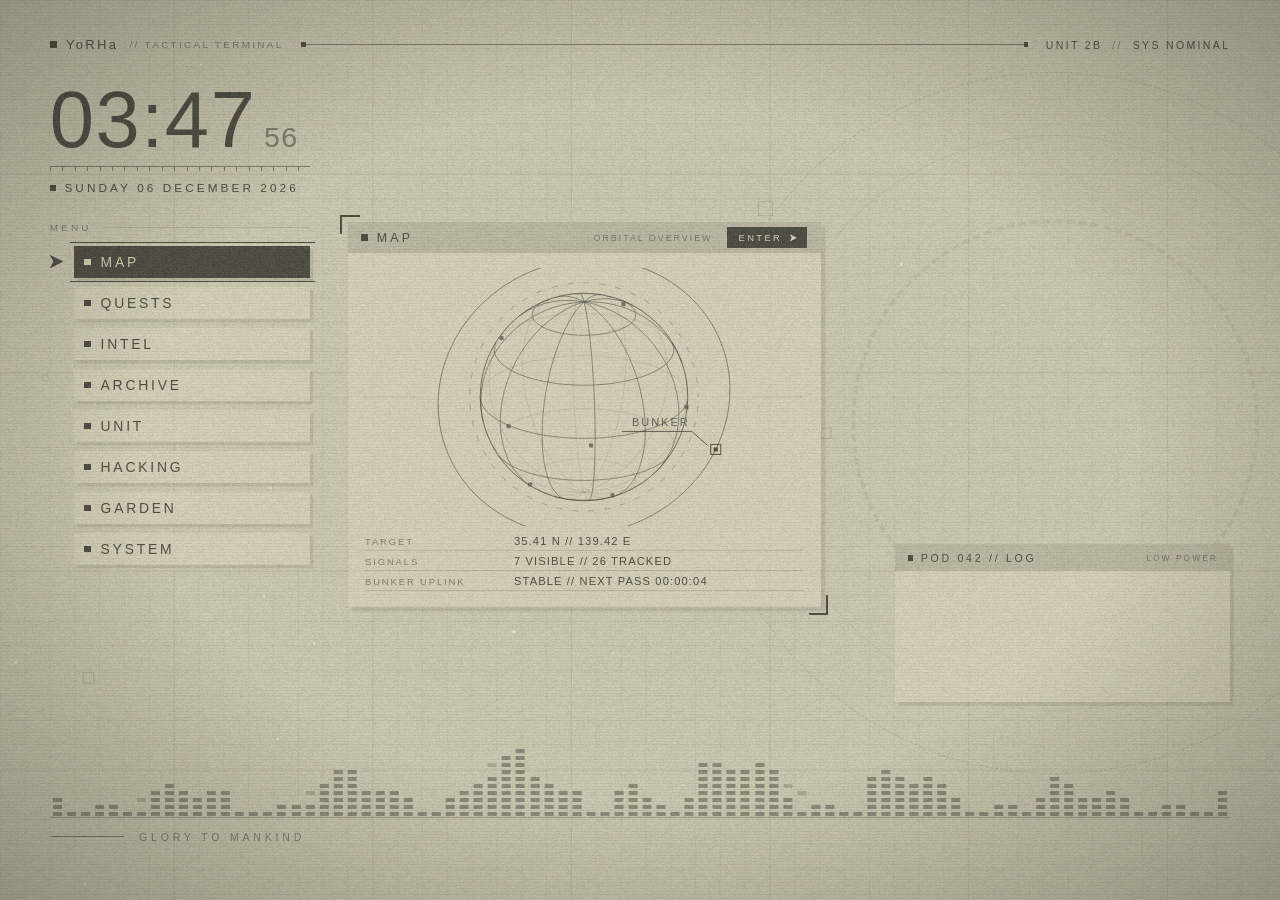
==== index.html @ 11822393 "Add UNIT care, wellness reminders and audio sensitivity From Workshop feedback: - UNIT place: look a" ====
<!DOCTYPE html>
<html lang="en">
<head>
<meta charset="utf-8">
<meta name="viewport" content="width=device-width, initial-scale=1">
<title>YoRHa Terminal</title>
<link rel="stylesheet" href="style.css">
</head>
<body>
  <!-- Alpha-preserving duotone filters for transparent character renders -->
  <svg id="filters" width="0" height="0" aria-hidden="true">
    <filter id="duo-light" color-interpolation-filters="sRGB">
      <feColorMatrix type="matrix" values="0.2126 0.7152 0.0722 0 0  0.2126 0.7152 0.0722 0 0  0.2126 0.7152 0.0722 0 0  0 0 0 1 0"/>
      <feComponentTransfer>
        <feFuncR type="table" tableValues="0.235 0.870"/>
        <feFuncG type="table" tableValues="0.224 0.847"/>
        <feFuncB type="table" tableValues="0.196 0.757"/>
      </feComponentTransfer>
    </filter>
    <filter id="duo-dark" color-interpolation-filters="sRGB">
      <feColorMatrix type="matrix" values="0.2126 0.7152 0.0722 0 0  0.2126 0.7152 0.0722 0 0  0.2126 0.7152 0.0722 0 0  0 0 0 1 0"/>
      <feComponentTransfer>
        <feFuncR type="table" tableValues="0.090 0.804"/>
        <feFuncG type="table" tableValues="0.086 0.784"/>
        <feFuncB type="table" tableValues="0.075 0.690"/>
      </feComponentTransfer>
    </filter>
  </svg>

  <!-- Background: user image/video with duotone layers, then procedural grid -->
  <div id="bg-layer" class="filter-nier">
    <img id="bg-image" alt="">
    <video id="bg-video" muted loop playsinline></video>
    <div class="duo-hi"></div>
    <div class="duo-lo"></div>
    <div id="bg-wash"></div>
  </div>
  <div id="grid"></div>
  <div id="rings"><div class="ring r1"></div><div class="ring r2"></div><div class="ring r3"></div></div>
  <div id="scanband"></div>
  <canvas id="viz"></canvas>
  <!-- Desktop character: .actor is sized to the image, .actor-body carries the procedural motion -->
  <div id="showcase" class="filter-nier">
    <div class="actor" id="actor">
      <div class="actor-body" id="actor-body"><img class="char-img" id="show-a" alt=""><img class="char-img" id="show-b" alt=""><div class="acc" id="actor-acc"></div></div>
      <div class="emote" id="emote"></div>
    </div>
    <div class="show-label"><span class="show-name" id="show-name"></span><span class="show-sub" id="show-sub"></span></div>
  </div>
  <canvas id="fx"></canvas>

  <div id="ui">
    <header id="topbar">
      <div class="brand"><span class="sq"></span>YoRHa<span class="dim">// TACTICAL TERMINAL</span></div>
      <div class="rule"></div>
      <div class="top-right"><span id="unit-label">UNIT 2B</span><span class="dim">//</span><span id="status-label">SYS NOMINAL</span></div>
    </header>

    <!-- ===== HUB ===== -->
    <div id="mainrow">
      <div id="leftcol">
        <section id="clock-block">
          <div id="clock"><span id="clock-hm">00:00</span><span id="clock-s">00</span><span id="clock-ampm"></span></div>
          <div class="ticks"></div>
          <div id="date"><span class="sq"></span><span id="date-text">---</span></div>
        </section>

        <nav id="menu">
          <div class="menu-title">MENU</div>
          <ul>
            <li data-panel="map">MAP</li>
            <li data-panel="quests">QUESTS</li>
            <li data-panel="intel">INTEL</li>
            <li data-panel="archive">ARCHIVE</li>
            <li data-panel="unit">UNIT</li>
            <li data-panel="hacking">HACKING</li>
            <li data-panel="garden">GARDEN</li>
            <li data-panel="system">SYSTEM</li>
            <li id="cursor" aria-hidden="true"></li>
          </ul>
        </nav>
      </div>

      <main id="panel">
        <div class="panel-head"><span class="sq"></span><span id="panel-title">MAP</span><span class="panel-sub" id="panel-sub"></span><span class="enter-btn" id="enter-btn">ENTER<span class="chev"></span></span></div>
        <div class="panel-body" id="panel-body">

          <div class="view" id="view-map">
            <canvas id="globe"></canvas>
            <div class="readout">
              <div class="kv"><span class="k">TARGET</span><span class="v" id="map-target">--</span></div>
              <div class="kv"><span class="k">SIGNALS</span><span class="v" id="map-signals">--</span></div>
              <div class="kv"><span class="k">BUNKER UPLINK</span><span class="v" id="map-pass">--</span></div>
            </div>
          </div>

          <div class="view" id="view-quests">
            <div class="quest" id="q-day">
              <div class="q-row"><span class="q-name">DAILY OPERATION</span><span class="q-pct">--</span></div>
              <div class="bar"><div class="fill"></div></div>
              <div class="q-meta"><span class="q-state">IN PROGRESS</span><span class="q-rem">--</span></div>
            </div>
            <div class="quest" id="q-week">
              <div class="q-row"><span class="q-name">WEEKLY OPERATION</span><span class="q-pct">--</span></div>
              <div class="bar"><div class="fill"></div></div>
              <div class="q-meta"><span class="q-state">IN PROGRESS</span><span class="q-rem">--</span></div>
            </div>
            <div class="quest" id="q-month">
              <div class="q-row"><span class="q-name">MONTHLY OPERATION</span><span class="q-pct">--</span></div>
              <div class="bar"><div class="fill"></div></div>
              <div class="q-meta"><span class="q-state">IN PROGRESS</span><span class="q-rem">--</span></div>
            </div>
            <div class="quest" id="q-year">
              <div class="q-row"><span class="q-name">ANNUAL OPERATION</span><span class="q-pct">--</span></div>
              <div class="bar"><div class="fill"></div></div>
              <div class="q-meta"><span class="q-state">IN PROGRESS</span><span class="q-rem">--</span></div>
            </div>
            <div class="kv"><span class="k">DAILY ORDERS</span><span class="v" id="hq-orders">--</span></div>
            <div class="kv"><span class="k">WELLNESS</span><span class="v" id="hq-well">--</span></div>
          </div>

          <div class="view" id="view-intel">
            <div class="intel-wrap">
              <div class="frame thumb filter-nier" id="m-thumb-frame">
                <img id="m-thumb" alt="">
                <div class="duo-hi"></div>
                <div class="duo-lo"></div>
                <div class="empty-note">NO SIGNAL</div>
              </div>
              <div class="intel-info">
                <div class="kv"><span class="k">TITLE</span><span class="v" id="m-title">--</span></div>
                <div class="kv"><span class="k">ARTIST</span><span class="v" id="m-artist">--</span></div>
                <div class="kv"><span class="k">ALBUM</span><span class="v" id="m-album">--</span></div>
                <div class="kv"><span class="k">STATE</span><span class="v" id="m-state">--</span></div>
                <div class="timeline">
                  <div class="bar"><div class="fill" id="m-fill"></div></div>
                  <div class="times"><span id="m-pos">0:00</span><span id="m-dur">0:00</span></div>
                </div>
              </div>
            </div>
            <canvas id="intel-viz"></canvas>
            <div class="note" id="m-note"></div>
          </div>

          <div class="view" id="view-archive">
            <div class="archive-single">
              <div class="frame archive filter-nier" id="archive-frame">
                <img id="archive-img" alt="">
                <div class="duo-hi"></div>
                <div class="duo-lo"></div>
                <div class="empty-note">NO VISUAL RECORD<small>Assign an image or a character folder in the wallpaper properties</small></div>
              </div>
              <div class="caption"><span class="sq"></span><span id="archive-caption">VISUAL RECORD // 001</span></div>
            </div>
            <div class="dossier">
              <div class="dossier-art filter-nier" id="dossier-art">
                <img class="char-img" id="dos-a" alt="">
                <img class="char-img" id="dos-b" alt="">
              </div>
              <div class="dossier-info">
                <div class="dossier-name" id="d-name">--</div>
                <div class="dossier-sub" id="d-sub"></div>
                <div class="kv"><span class="k">RECORD</span><span class="v" id="d-record">--</span></div>
                <div class="kv"><span class="k">AFFILIATION</span><span class="v" id="d-aff">--</span></div>
                <div class="kv"><span class="k">STATUS</span><span class="v" id="d-status">ARCHIVED</span></div>
                <div class="kv"><span class="k">NEXT RECORD</span><span class="v" id="d-next">--</span></div>
                <div class="dots" id="d-dots"></div>
              </div>
            </div>
          </div>

          <div class="view" id="view-unit">
            <div class="un-wrap">
              <div class="un-mini filter-nier" id="un-mini"></div>
              <div class="un-info">
                <div class="dossier-name" id="hu-name">--</div>
                <div class="kv"><span class="k">CONDITION</span><span class="v" id="hu-cond">--</span></div>
                <div class="meter" id="hu-int"><div class="m-row"><span class="m-name">INTEGRITY</span><span class="m-val">--</span></div><div class="bar"><div class="fill"></div></div></div>
                <div class="meter" id="hu-en"><div class="m-row"><span class="m-name">ENERGY</span><span class="m-val">--</span></div><div class="bar"><div class="fill"></div></div></div>
                <div class="meter" id="hu-mo"><div class="m-row"><span class="m-name">MORALE</span><span class="m-val">--</span></div><div class="bar"><div class="fill"></div></div></div>
                <div class="meter bond" id="hu-bond"><div class="m-row"><span class="m-name">BOND</span><span class="m-val">--</span></div><div class="bar"><div class="fill"></div></div></div>
              </div>
            </div>
          </div>

          <div class="view" id="view-hacking">
            <div class="hk-cards">
              <div class="hk-card" data-go="breach">
                <div class="hk-title"><span class="sq"></span>BREACH</div>
                <div class="hk-desc">A 3D intrusion drill. Fly the probe, break the shield nodes and destroy every core.</div>
                <div class="kv"><span class="k">BEST SCORE</span><span class="v" id="hv-br-best">--</span></div>
                <div class="kv"><span class="k">LAST RUN</span><span class="v" id="hv-br-last">--</span></div>
              </div>
              <div class="hk-card" data-go="intercept">
                <div class="hk-title"><span class="sq"></span>INTERCEPT</div>
                <div class="hk-desc">Intrusion packets converge on the core. Click them before they reach it.</div>
                <div class="kv"><span class="k">BEST SCORE</span><span class="v" id="hv-int-best">--</span></div>
                <div class="kv"><span class="k">LAST RUN</span><span class="v" id="hv-int-last">--</span></div>
              </div>
              <div class="hk-card" data-go="logic">
                <div class="hk-title"><span class="sq"></span>LOGIC LOCK</div>
                <div class="hk-desc">Rotate circuit tiles until every terminal on the board receives power.</div>
                <div class="kv"><span class="k">LOCKS RELEASED</span><span class="v" id="hv-log-solved">--</span></div>
                <div class="kv"><span class="k">CURRENT LEVEL</span><span class="v" id="hv-log-level">--</span></div>
              </div>
            </div>
            <div class="note">CLICK A DRILL OR HACKING TO ENTER</div>
          </div>

          <div class="view" id="view-garden">
            <div class="gd-wrap">
              <canvas id="moon-mini"></canvas>
              <div class="gd-info">
                <div class="kv"><span class="k">MOON PHASE</span><span class="v" id="gv-phase">--</span></div>
                <div class="kv"><span class="k">ILLUMINATION</span><span class="v" id="gv-illum">--</span></div>
                <div class="kv"><span class="k">NEXT FULL MOON</span><span class="v" id="gv-full">--</span></div>
                <div class="kv"><span class="k">LUNAR TEARS</span><span class="v" id="gv-count">--</span></div>
                <p class="gd-desc">A quiet field behind the ruins. Click the ground to plant Lunar Tears and stir the wind with the cursor.</p>
              </div>
            </div>
          </div>

          <div class="view" id="view-system">
            <div class="sys-grid">
              <div class="kv"><span class="k">UNIT</span><span class="v" id="sys-unit">--</span></div>
              <div class="kv"><span class="k">SESSION UPTIME</span><span class="v" id="sys-uptime">--</span></div>
              <div class="kv"><span class="k">TIME ZONE</span><span class="v" id="sys-tz">--</span></div>
              <div class="kv"><span class="k">DISPLAY</span><span class="v" id="sys-display">--</span></div>
              <div class="kv"><span class="k">RENDER RATE</span><span class="v" id="sys-fps">--</span></div>
              <div class="kv"><span class="k">AUDIO INPUT</span><span class="v" id="sys-audio">--</span></div>
              <div class="kv"><span class="k">MEDIA LINK</span><span class="v" id="sys-media">--</span></div>
              <div class="kv"><span class="k">BLACK BOX</span><span class="v" id="sys-blackbox">NOMINAL</span></div>
            </div>
            <div class="spark-title"><span class="sq"></span>SIGNAL HISTORY // 60 SEC</div>
            <canvas id="sys-spark"></canvas>
          </div>

        </div>
      </main>

      <div id="spacer"></div>

      <div id="rightcol">
        <aside id="well-card">
          <div class="wc-head"><span class="wc-icon" id="wc-icon"></span><span class="wc-kind">MAINTENANCE PROPOSAL</span><span class="wc-today" id="wc-today"></span></div>
          <div class="wc-title" id="wc-title"></div>
          <div class="wc-text" id="wc-text"></div>
          <div class="wc-hint" id="wc-hint"></div>
          <div class="wc-foot"><span class="wc-count" id="wc-count"></span><span class="btn" id="wc-done">DONE</span><span class="btn ghost" id="wc-later">LATER</span></div>
        </aside>
        <aside id="podlog">
          <div class="pod-head"><span class="sq"></span>POD 042 // LOG<span class="pod-state" id="pod-state">OBSERVING</span></div>
          <div id="pod-lines"></div>
        </aside>
      </div>
    </div>

    <!-- ===== PLACES (full-screen destinations opened from the hub) ===== -->
    <section id="place">
      <nav id="place-tabs">
        <div class="tab-back" id="tab-back"><span class="chev"></span>HUB</div>
        <ul id="tab-list"></ul>
        <div class="tab-clock" id="tab-clock">00:00</div>
      </nav>

      <div id="place-body">
        <aside id="place-side">
          <div class="side-head"><span class="sq"></span><span id="side-title">MAP</span></div>
          <div class="side-sub" id="place-sub"></div>
          <ul id="side-list"></ul>
          <div class="side-desc" id="side-desc"></div>
        </aside>

        <main id="place-main">

          <div class="pview" id="pv-map">
            <canvas id="pmap-globe"></canvas>
            <div class="pmap-info">
              <div class="loc-name" id="loc-name">--</div>
              <div class="loc-sub" id="loc-sub"></div>
              <div class="kv"><span class="k">COORDINATES</span><span class="v" id="loc-coord">--</span></div>
              <div class="kv"><span class="k">LOCAL TIME</span><span class="v" id="loc-time">--</span></div>
              <div class="kv"><span class="k">CONDITIONS</span><span class="v" id="loc-cond">--</span></div>
              <div class="kv"><span class="k">MACHINE SIGNALS</span><span class="v" id="loc-sig">--</span></div>
              <div class="kv"><span class="k">THREAT LEVEL</span><span class="v"><span class="threat" id="loc-threat"></span></span></div>
              <p class="loc-desc" id="loc-desc"></p>
              <div class="note">DRAG THE GLOBE TO ROTATE // CLICK A MARKER TO SURVEY</div>
            </div>
          </div>

          <div class="pview" id="pv-quests-ops"><div class="ops-list" id="ops-list"></div></div>

          <div class="pview" id="pv-quests-orders">
            <div class="orders-head"><span id="ord-date">--</span><span id="ord-count">--</span><span id="ord-streak">--</span></div>
            <ul class="orders" id="orders"></ul>
            <div class="note">EDIT THE LIST IN THE WALLPAPER PROPERTIES // DAILY ORDERS (SEPARATE WITH |)</div>
          </div>

          <div class="pview" id="pv-quests-timer">
            <div class="timer-wrap">
              <div class="timer-ring">
                <canvas id="timer-canvas"></canvas>
                <div class="timer-read"><div id="timer-left">25:00</div><div class="timer-state" id="timer-state">STANDBY</div></div>
              </div>
              <div class="timer-ctrl">
                <div class="ctrl-title">OPERATION LENGTH</div>
                <div class="chips" id="timer-chips">
                  <span data-min="5">5</span><span data-min="15">15</span><span data-min="25">25</span><span data-min="45">45</span><span data-min="60">60</span><span data-min="90">90</span>
                </div>
                <div class="btn-row"><span class="btn" id="timer-go">START</span><span class="btn" id="timer-reset">RESET</span></div>
                <div class="kv"><span class="k">COMPLETED TODAY</span><span class="v" id="timer-today">0</span></div>
                <div class="kv"><span class="k">FOCUS TIME TODAY</span><span class="v" id="timer-total">0 MIN</span></div>
                <div class="note">THE TIMER KEEPS RUNNING IN THE HUB // SEE THE TOP BAR</div>
              </div>
            </div>
          </div>

          <div class="pview" id="pv-quests-wellness">
            <div class="orders-head"><span class="btn" id="wl-toggle">PROPOSALS OFF</span><span id="wl-total">--</span><span id="wl-next">--</span></div>
            <div class="well-list" id="well-list"></div>
            <div class="note">PROPOSALS APPEAR WHILE THE DESKTOP IS IN VIEW // SET MEAL TIMES IN THE WALLPAPER PROPERTIES</div>
          </div>

          <div class="pview" id="pv-intel-now">
            <div class="intel-wrap big">
              <div class="frame thumb big filter-nier" id="pm-thumb-frame">
                <img id="pm-thumb" alt="">
                <div class="duo-hi"></div>
                <div class="duo-lo"></div>
                <div class="empty-note">NO SIGNAL</div>
              </div>
              <div class="intel-info">
                <div class="kv"><span class="k">TITLE</span><span class="v" id="pm-title">--</span></div>
                <div class="kv"><span class="k">ARTIST</span><span class="v" id="pm-artist">--</span></div>
                <div class="kv"><span class="k">ALBUM</span><span class="v" id="pm-album">--</span></div>
                <div class="kv"><span class="k">STATE</span><span class="v" id="pm-state">--</span></div>
                <div class="timeline">
                  <div class="bar"><div class="fill" id="pm-fill"></div></div>
                  <div class="times"><span id="pm-pos">0:00</span><span id="pm-dur">0:00</span></div>
                </div>
              </div>
            </div>
            <canvas id="pm-viz"></canvas>
            <div class="note" id="pm-note"></div>
          </div>

          <div class="pview" id="pv-intel-audio">
            <div class="table" id="audio-table"></div>
            <div class="pager" id="audio-pager"></div>
          </div>

          <div class="pview" id="pv-intel-pod">
            <div class="table" id="pod-table"></div>
            <div class="pager" id="pod-pager"></div>
          </div>

          <div class="pview" id="pv-archive-chars">
            <div class="arc-left">
              <div class="arc-grid filter-nier" id="arc-grid"></div>
              <div class="pager" id="arc-pager"></div>
            </div>
            <div class="arc-right">
              <div class="arc-art filter-nier" id="arc-art"><img class="arc-img" id="arc-img" alt=""></div>
              <div class="dossier-name" id="arc-name">--</div>
              <div class="dossier-sub" id="arc-sub"></div>
              <div class="kv"><span class="k">RECORD</span><span class="v" id="arc-rec">--</span></div>
              <div class="kv"><span class="k">AFFILIATION</span><span class="v" id="arc-aff">--</span></div>
              <div class="kv"><span class="k">DESKTOP</span><span class="v" id="arc-desk">--</span></div>
              <div class="btn-row"><span class="btn" id="arc-deploy">DEPLOY TO DESKTOP</span><span class="btn" id="arc-resume">RESUME ROTATION</span><span class="btn" id="arc-assign">SET AS UNIT</span></div>
            </div>
            <div class="arc-empty" id="arc-empty">NO CHARACTER ARCHIVE<small>Set 'Character folder' in the wallpaper properties</small></div>
          </div>

          <div class="pview" id="pv-archive-visual">
            <div class="frame archive filter-nier" id="pa-frame">
              <img id="pa-img" alt="">
              <div class="duo-hi"></div>
              <div class="duo-lo"></div>
              <div class="empty-note">NO VISUAL RECORD<small>Assign an image in the wallpaper properties</small></div>
            </div>
            <div class="caption"><span class="sq"></span><span id="pa-caption">VISUAL RECORD // NONE</span></div>
          </div>

          <div class="pview" id="pv-unit-care">
            <div class="bay" id="bay">
              <div class="bay-floor"></div>
              <div class="bay-fig filter-nier" id="bay-fig"></div>
              <div class="emote" id="bay-emote"></div>
              <div class="bay-scan"></div>
              <div class="bay-tag">MAINTENANCE BAY // 01</div>
              <div class="bay-sleep" id="bay-sleep"></div>
              <div class="bay-empty">NO VISUAL RECORD<small>Set a character folder, or add images named after your unit</small></div>
            </div>
            <div class="unit-side">
              <div class="dossier-name" id="un-name">--</div>
              <div class="dossier-sub" id="un-sub"></div>
              <div class="kv"><span class="k">CONDITION</span><span class="v" id="un-cond">--</span></div>
              <div class="kv"><span class="k">IN SERVICE</span><span class="v" id="un-age">--</span></div>
              <div class="meter" id="un-int"><div class="m-row"><span class="m-name">INTEGRITY</span><span class="m-val">--</span></div><div class="bar"><div class="fill"></div></div></div>
              <div class="meter" id="un-en"><div class="m-row"><span class="m-name">ENERGY</span><span class="m-val">--</span></div><div class="bar"><div class="fill"></div></div></div>
              <div class="meter" id="un-mo"><div class="m-row"><span class="m-name">MORALE</span><span class="m-val">--</span></div><div class="bar"><div class="fill"></div></div></div>
              <div class="meter bond" id="un-bond"><div class="m-row"><span class="m-name">BOND</span><span class="m-val">--</span></div><div class="bar"><div class="fill"></div></div></div>
              <div class="un-btns"><span class="btn" id="un-repair">REPAIR</span><span class="btn" id="un-rest">SLEEP</span><span class="btn" id="un-pat">PAT</span><span class="btn" id="un-gift">GIFT LUNAR TEAR</span></div>
              <div class="un-note" id="un-note"></div>
            </div>
          </div>

          <div class="pview" id="pv-unit-wardrobe">
            <div class="wd-prev">
              <div class="wd-fig filter-nier" id="wd-fig"></div>
              <div class="note" id="wd-note"></div>
            </div>
            <div class="wd-col">
              <div class="rec-title"><span class="sq"></span>OUTFITS</div>
              <div class="wd-grid filter-nier" id="wd-outfits"></div>
              <div class="note">OUTFITS ARE IMAGES THAT SHARE THE UNIT'S NAME, SUCH AS '2B - REVEALING OUTFIT.PNG'</div>
            </div>
            <div class="wd-col">
              <div class="rec-title"><span class="sq"></span>ACCESSORIES</div>
              <div class="wd-grid acc-grid filter-nier" id="wd-acc"></div>
            </div>
          </div>

          <div class="pview" id="pv-unit-items">
            <div class="table" id="items-table"></div>
            <div class="note" id="items-stats"></div>
          </div>

          <div class="pview game" id="pv-hacking-breach"><canvas id="g-breach"></canvas></div>
          <div class="pview game" id="pv-hacking-intercept"><canvas id="g-intercept"></canvas></div>
          <div class="pview game" id="pv-hacking-logic"><canvas id="g-logic"></canvas></div>
          <div class="pview" id="pv-hacking-records">
            <div class="rec-cols">
              <div class="rec-col"><div class="rec-title"><span class="sq"></span>BREACH // TOP RUNS</div><div class="table" id="rec-br"></div></div>
              <div class="rec-col"><div class="rec-title"><span class="sq"></span>INTERCEPT // TOP RUNS</div><div class="table" id="rec-int"></div></div>
              <div class="rec-col"><div class="rec-title"><span class="sq"></span>LOGIC LOCK // FASTEST LOCKS</div><div class="table" id="rec-log"></div></div>
            </div>
          </div>

          <div class="pview game" id="pv-garden-field"><canvas id="g-garden"></canvas></div>

          <div class="pview" id="pv-system-diag">
            <div class="sys-grid">
              <div class="kv"><span class="k">UNIT</span><span class="v" id="ps-unit">--</span></div>
              <div class="kv"><span class="k">SESSION UPTIME</span><span class="v" id="ps-uptime">--</span></div>
              <div class="kv"><span class="k">TIME ZONE</span><span class="v" id="ps-tz">--</span></div>
              <div class="kv"><span class="k">DISPLAY</span><span class="v" id="ps-display">--</span></div>
              <div class="kv"><span class="k">RENDER RATE</span><span class="v" id="ps-fps">--</span></div>
              <div class="kv"><span class="k">AUDIO INPUT</span><span class="v" id="ps-audio">--</span></div>
              <div class="kv"><span class="k">MEDIA LINK</span><span class="v" id="ps-media">--</span></div>
              <div class="kv"><span class="k">CHARACTER RECORDS</span><span class="v" id="ps-chars">--</span></div>
            </div>
            <div class="spark-title"><span class="sq"></span>SIGNAL HISTORY // 60 SEC</div>
            <canvas id="ps-spark"></canvas>
          </div>

          <div class="pview" id="pv-system-settings">
            <div class="settings" id="settings"></div>
            <div class="note">SAVED ON THIS PC // CHANGING THE SAME PROPERTY IN WALLPAPER ENGINE REPLACES IT</div>
          </div>

          <div class="pview" id="pv-system-about">
            <div class="about">
              <div class="about-title">YoRHa TACTICAL TERMINAL</div>
              <p>Fan-made desktop terminal in the style of NieR:Automata. Not affiliated with Square Enix. The interface is drawn in code. Characters come from the included set, or from your own folder once you choose one.</p>
              <p>The hub is home. Each menu entry is a place with its own sub-menu. Use HUB in the top left to come back, or leave the mouse alone and the terminal returns on its own.</p>
              <p>Mouse input must be allowed in Wallpaper Engine for the hub and the places to respond. Media integration feeds INTEL.</p>
              <div class="about-foot">GLORY TO MANKIND</div>
            </div>
          </div>

        </main>
      </div>

      <div id="place-hint"><span class="hint-tag">POD</span><span id="hint-pod"></span></div>
    </section>

    <footer id="footer"><div class="rule"></div><span id="footer-text">Glory to Mankind</span></footer>
  </div>

  <div id="transit">
    <div class="tb" style="--i:0"></div><div class="tb" style="--i:1"></div><div class="tb" style="--i:2"></div><div class="tb" style="--i:3"></div>
    <div class="tb" style="--i:4"></div><div class="tb" style="--i:5"></div><div class="tb" style="--i:6"></div><div class="tb" style="--i:7"></div>
    <div id="transit-label"></div>
  </div>
  <div id="glitch"></div>
  <div id="grain"></div>
  <div id="scanlines"></div>
  <div id="vignette"></div>
  <script src="lang/index.js"></script>
  <script src="i18n.js"></script>
  <script src="bundled.js"></script>
  <script src="podlines.js"></script>
  <script src="games.js"></script>
  <script src="breach3d.js"></script>
  <script src="main.js"></script>
</body>
</html>
---- style.css ----
/* YoRHa Terminal -- fan-made NieR:Automata style web wallpaper. All visuals are CSS/canvas, no game assets. */

* { box-sizing: border-box; }

html, body {
  margin: 0;
  padding: 0;
  width: 100%;
  height: 100%;
  overflow: hidden;
}

/* Scale by the short side, but never wider than the row fits (5:4 and 4:3 screens shrink to fit). */
html { font-size: calc(min(1.55vmin, 0.97vw) * var(--scale, 1)); }

/* Theme tokens live on body so derived values recompute when the theme class flips. */
body {
  --ink-rgb: 78, 75, 66;
  --paper-rgb: 218, 212, 187;
  --head-rgb: 186, 181, 160;
  --accent-rgb: 185, 83, 59;
  --dust-rgb: 255, 253, 242;
  --bg: #cdc8b0;
  --hl-text: #dad4bb;
  --duo-high: #dad4bb;
  --duo-low: #4e4b42;
  --vignette: rgba(40, 37, 28, 0.32);
  --shade: rgba(0, 0, 0, 0.035);

  --ink: rgb(var(--ink-rgb));
  --ink-2: rgba(var(--ink-rgb), 0.62);
  --ink-3: rgba(var(--ink-rgb), 0.2);
  --paper: rgba(var(--paper-rgb), 0.78);
  --head: rgba(var(--head-rgb), 0.9);
  --drop: rgba(var(--ink-rgb), 0.13);

  --font: "Bahnschrift Light", "Bahnschrift", "Segoe UI Light", "Segoe UI", sans-serif;

  background: var(--bg);
  color: var(--ink);
  font-family: var(--font);
  font-weight: 300;
  letter-spacing: 0.08em;
  -webkit-font-smoothing: antialiased;
  user-select: none;
  cursor: default;
}

/* Chinese, Japanese and Korean: Bahnschrift has no CJK glyphs, so name each language's system font
   (the same characters are drawn differently per language). */
html:lang(zh) body { --font: "Bahnschrift Light", "Bahnschrift", "Microsoft YaHei UI Light", "Microsoft YaHei UI", "Microsoft YaHei", sans-serif; }
html:lang(ja) body { --font: "Bahnschrift Light", "Bahnschrift", "Yu Gothic UI Light", "Yu Gothic UI", "Meiryo UI", "Meiryo", sans-serif; }
html:lang(ko) body { --font: "Bahnschrift Light", "Bahnschrift", "Malgun Gothic Semilight", "Malgun Gothic", sans-serif; }

body.theme-dark {
  --ink-rgb: 218, 212, 187;
  --paper-rgb: 38, 37, 32;
  --head-rgb: 56, 54, 46;
  --accent-rgb: 217, 115, 90;
  --dust-rgb: 218, 212, 187;
  --bg: #1d1c18;
  --hl-text: #24231e;
  --duo-high: #cdc8b0;
  --duo-low: #1d1c18;
  --vignette: rgba(0, 0, 0, 0.55);
  --shade: rgba(0, 0, 0, 0.12);

  --ink: rgb(var(--ink-rgb));
  --ink-2: rgba(var(--ink-rgb), 0.62);
  --ink-3: rgba(var(--ink-rgb), 0.18);
  --paper: rgba(var(--paper-rgb), 0.8);
  --head: rgba(var(--head-rgb), 0.9);
  --drop: rgba(0, 0, 0, 0.3);
}

.sq {
  display: inline-block;
  width: 0.55em;
  height: 0.55em;
  background: currentColor;
  margin-right: 0.7em;
  flex: none;
}

.dim { color: var(--ink-2); }

/* ---------- background layers ---------- */

#bg-layer {
  position: fixed;
  inset: 0;
  z-index: 0;
  isolation: isolate;
  display: none;
}
body.has-bg #bg-layer { display: block; }

#bg-image, #bg-video {
  position: absolute;
  inset: 0;
  width: 100%;
  height: 100%;
  object-fit: cover;
  display: none;
}
#bg-image.on, #bg-video.on { display: block; }

/* Duotone: grayscale source, multiply by the light tone, lighten with the dark tone. */
.duo-hi, .duo-lo {
  position: absolute;
  inset: 0;
  pointer-events: none;
  display: none;
}
.duo-hi { background: var(--duo-high); mix-blend-mode: multiply; }
.duo-lo { background: var(--duo-low); mix-blend-mode: lighten; }
.filter-nier .duo-hi, .filter-nier .duo-lo { display: block; }
.filter-nier img:not(.char-img), .filter-nier video { filter: grayscale(1) contrast(1.08); }
.filter-mono img:not(.char-img), .filter-mono video { filter: grayscale(1) contrast(1.05); }

/* Character renders use an SVG duotone instead of blend layers so PNG transparency survives. */
#filters { position: absolute; width: 0; height: 0; }
.filter-nier { --char-filter: url(#duo-light); }
body.theme-dark .filter-nier { --char-filter: url(#duo-dark); }
.filter-mono { --char-filter: grayscale(1) contrast(1.05); }
.filter-original { --char-filter: saturate(1); }

.char-img {
  filter: var(--char-filter);
  opacity: 0;
  transition: opacity 0.5s;
}
.char-img.on {
  opacity: 1;
  animation: reveal 0.9s cubic-bezier(0.2, 0.8, 0.2, 1) 1;
}
@keyframes reveal {
  from { clip-path: inset(0 0 100% 0); opacity: 0.3; }
  60% { opacity: 1; }
  to { clip-path: inset(0 0 0 0); opacity: 1; }
}
.revealing::after {
  content: "";
  position: absolute;
  left: 0;
  right: 0;
  height: 2px;
  top: 0;
  background: var(--ink);
  pointer-events: none;
  animation: wipe 0.9s cubic-bezier(0.2, 0.8, 0.2, 1) 1 forwards;
}

#bg-wash {
  position: absolute;
  inset: 0;
  background: var(--bg);
  opacity: 0.3;
}

#grid {
  position: fixed;
  inset: -2rem;
  z-index: 1;
  pointer-events: none;
  background-image:
    linear-gradient(rgba(var(--ink-rgb), 0.075) 1px, transparent 1px),
    linear-gradient(90deg, rgba(var(--ink-rgb), 0.075) 1px, transparent 1px),
    linear-gradient(rgba(var(--ink-rgb), 0.035) 1px, transparent 1px),
    linear-gradient(90deg, rgba(var(--ink-rgb), 0.035) 1px, transparent 1px);
  background-size: 16rem 16rem, 16rem 16rem, 2rem 2rem, 2rem 2rem;
}
body.has-bg #grid { opacity: 0.45; }

#rings {
  position: fixed;
  z-index: 1;
  right: -14vmin;
  top: 8vmin;
  width: 78vmin;
  height: 78vmin;
  pointer-events: none;
}
body.has-bg #rings { display: none; }
.ring {
  position: absolute;
  border-radius: 50%;
  border: 1px dashed rgba(var(--ink-rgb), 0.16);
}
.ring.r1 { inset: 0; animation: spin 240s linear infinite; }
.ring.r2 { inset: 9%; border-style: solid; border-color: rgba(var(--ink-rgb), 0.08); }
.ring.r3 { inset: 21%; border-width: 0.35rem; border-color: rgba(var(--ink-rgb), 0.07); animation: spin 160s linear infinite reverse; }
@keyframes spin { to { transform: rotate(360deg); } }

#scanband {
  position: fixed;
  left: 0;
  right: 0;
  top: -30vh;
  height: 30vh;
  z-index: 1;
  pointer-events: none;
  background: linear-gradient(to bottom, transparent, rgba(var(--dust-rgb), 0.1), transparent);
  animation: band 16s linear infinite;
}
@keyframes band {
  0% { transform: translateY(0); }
  55%, 100% { transform: translateY(165vh); }
}

/* Large character on the side of the desktop opposite the menu. */
#showcase {
  position: fixed;
  z-index: 2;
  right: 3rem;
  bottom: 6.6rem;
  width: 34rem;
  height: calc(100vh - 12.1rem);
  display: none;
  pointer-events: none;
}
body.has-showcase #showcase { display: block; }
body.layout-right #showcase { right: auto; left: 3rem; }

.actor {
  position: absolute;
  top: 0;
  left: 0;
  pointer-events: auto;
  cursor: pointer;
}
#showcase.show-empty .actor { pointer-events: none; }
.actor-body {
  position: absolute;
  inset: 0;
  transform-origin: 50% 100%;
  will-change: transform;
}
.actor-body {
  -webkit-mask-image: linear-gradient(to bottom, #000 62%, transparent 98%);
  mask-image: linear-gradient(to bottom, #000 62%, transparent 98%);
}
.actor-body .char-img {
  position: absolute;
  inset: 0;
  width: 100%;
  height: 100%;
  object-fit: contain;
  object-position: center bottom;
}

/* Emote bubble: stays upright while the body flips and sways. JS pins its tail beside the detected head. */
.emote {
  position: absolute;
  left: 0;
  top: 0;
  display: flex;
  align-items: center;
  justify-content: center;
  min-width: 2.7rem;
  height: 2.7rem;
  padding: 0 0.6rem;
  background: var(--ink);
  color: var(--hl-text);
  font-size: 1.35rem;
  letter-spacing: 0.06em;
  box-shadow: 0.25rem 0.25rem 0 var(--drop);
  opacity: 0;
  transform: scale(0.4) translateY(0.6rem);
  transform-origin: 0 100%;
  transition: opacity 0.25s, transform 0.35s cubic-bezier(0.2, 1.6, 0.4, 1);
  pointer-events: none;
  white-space: nowrap;
}
.emote::after {
  content: "";
  position: absolute;
  left: 0.5rem;
  bottom: -0.55rem;
  border-left: 0.6rem solid var(--ink);
  border-bottom: 0.6rem solid transparent;
}
.emote.left { transform-origin: 100% 100%; }
.emote.left::after {
  left: auto;
  right: 0.5rem;
  border-left: 0;
  border-right: 0.6rem solid var(--ink);
}
.emote.show { opacity: 1; transform: none; }
.emote svg { width: 1.45rem; height: 1.45rem; fill: currentColor; }
.emote.speech {
  height: auto;
  min-height: 2.4rem;
  max-width: 17rem;
  padding: 0.5rem 0.8rem;
  background: rgb(var(--paper-rgb));
  color: var(--ink);
  border: 1px solid var(--ink);
  font-size: 0.82rem;
  letter-spacing: 0.1em;
  line-height: 1.4;
  white-space: normal;
}
#showcase .char-img { filter: var(--char-filter) drop-shadow(0.8rem 0.5rem 0 rgba(var(--ink-rgb), 0.14)); }
.show-label {
  position: absolute;
  top: 0.5rem;
  left: 0;
  writing-mode: vertical-rl;
  display: flex;
  align-items: center;
  gap: 1rem;
}
body.layout-right .show-label { left: auto; right: 0; }
.show-label { max-height: calc(100% - 0.5rem); overflow: hidden; }
.show-label { transition: opacity 0.5s; }
#showcase.show-empty .show-label { opacity: 0; }
.show-label::before {
  content: "";
  width: 1px;
  height: 5rem;
  background: var(--ink-2);
}
.show-name { font-size: 1.5rem; letter-spacing: 0.3em; white-space: nowrap; }
.show-sub { font-size: 0.78rem; letter-spacing: 0.24em; color: var(--ink-2); }

#viz {
  position: fixed;
  z-index: 2;
  left: 4rem;
  right: 4rem;
  bottom: 6.6rem;
  width: calc(100% - 8rem);
  height: 12vh;
  pointer-events: none;
}

#fx {
  position: fixed;
  inset: 0;
  width: 100%;
  height: 100%;
  z-index: 3;
  pointer-events: none;
}

/* ---------- UI shell ---------- */

#ui {
  position: fixed;
  inset: 0;
  z-index: 4;
  padding: 3rem 4rem 4.6rem;
  display: flex;
  flex-direction: column;
  will-change: transform;
  pointer-events: none; /* clicks pass through to the desktop character */
}
#menu, #panel, #podlog, #place { pointer-events: auto; }

#topbar {
  display: flex;
  align-items: center;
  gap: 1.4rem;
  font-size: 0.85rem;
  letter-spacing: 0.22em;
  text-transform: uppercase;
}
#topbar .brand { display: flex; align-items: center; font-size: 1.05rem; text-transform: none; }
#topbar .brand .dim { margin-left: 0.9rem; font-size: 0.8rem; }
#topbar .rule {
  flex: 1;
  height: 1px;
  background: var(--ink-2);
  position: relative;
}
#topbar .rule::before, #topbar .rule::after {
  content: "";
  position: absolute;
  top: -0.2rem;
  width: 0.4rem;
  height: 0.4rem;
  background: var(--ink);
}
#topbar .rule::before { left: 0; }
#topbar .rule::after { right: 0; }
#topbar .top-right { display: flex; gap: 0.8rem; }

#mainrow {
  flex: 1;
  display: flex;
  gap: 3rem;
  margin-top: 2.2rem;
  min-height: 0;
}
body.layout-right #mainrow { flex-direction: row-reverse; }

#leftcol {
  width: 21rem;
  flex: none;
  display: flex;
  flex-direction: column;
}

#clock-block { height: 10rem; }
#clock {
  font-size: 6.4rem;
  line-height: 1;
  letter-spacing: 0.02em;
  white-space: nowrap;
}
#clock-s {
  font-size: 2.3rem;
  margin-left: 0.6rem;
  color: var(--ink-2);
}
#clock-ampm {
  font-size: 1.2rem;
  margin-left: 0.5rem;
  letter-spacing: 0.15em;
  color: var(--ink-2);
}
body.no-seconds #clock-s { display: none; }

.ticks {
  height: 0.5rem;
  margin-top: 0.6rem;
  border-top: 1px solid var(--ink-2);
  background: repeating-linear-gradient(90deg, var(--ink-2) 0 1px, transparent 1px 1rem);
  background-size: 100% 0.35rem;
  background-repeat: no-repeat;
}

#date {
  display: flex;
  align-items: center;
  margin-top: 0.7rem;
  font-size: 0.95rem;
  letter-spacing: 0.26em;
  text-transform: uppercase;
}

/* ---------- menu ---------- */

#menu { margin-top: 1.5rem; }
.menu-title {
  display: flex;
  align-items: center;
  gap: 0.8rem;
  margin-bottom: 1rem;
  font-size: 0.8rem;
  letter-spacing: 0.32em;
  color: var(--ink-2);
}
.menu-title::after {
  content: "";
  flex: 1;
  height: 1px;
  background: var(--ink-3);
}
#menu ul {
  position: relative;
  list-style: none;
  margin: 0;
  padding: 0 0 0 2rem;
}
#menu li[data-panel] {
  position: relative;
  height: 2.6rem;
  line-height: 2.6rem;
  margin-bottom: 0.7rem;
  padding-left: 2.1rem;
  font-size: 1.12rem;
  letter-spacing: 0.2em;
  background: var(--paper);
  box-shadow: 0.25rem 0.25rem 0 var(--drop);
  transition: background 0.2s, color 0.2s;
  cursor: pointer;
}
#menu li[data-panel]::before {
  content: "";
  position: absolute;
  left: 0.8rem;
  top: 50%;
  width: 0.5rem;
  height: 0.5rem;
  margin-top: -0.25rem;
  background: currentColor;
}
#menu li[data-panel].active {
  background: var(--ink);
  color: var(--hl-text);
}
#menu li[data-panel].active::after {
  content: "";
  position: absolute;
  left: -0.4rem;
  right: -0.4rem;
  top: -0.32rem;
  bottom: -0.32rem;
  border-top: 1px solid var(--ink);
  border-bottom: 1px solid var(--ink);
  pointer-events: none;
}
#cursor {
  position: absolute;
  left: 0;
  top: 0;
  width: 1.1rem;
  height: 1.1rem;
  background: var(--ink);
  clip-path: polygon(0 0, 100% 50%, 0 100%, 28% 50%);
  transition: top 0.28s cubic-bezier(0.3, 0.9, 0.3, 1);
  animation: bob 1.2s ease-in-out infinite;
}
@keyframes bob { 50% { transform: translateX(0.3rem); } }

body.no-menu #menu, body.no-menu #panel { visibility: hidden; }

/* ---------- panel ---------- */

#panel {
  position: relative;
  flex: 0 1 50rem;
  min-width: 30rem;
  height: 31rem;
  margin-top: 11.5rem;
  display: flex;
  flex-direction: column;
  background: var(--paper);
  box-shadow: 0.35rem 0.35rem 0 var(--drop);
}
#panel::before, #panel::after {
  content: "";
  position: absolute;
  width: 1.4rem;
  height: 1.4rem;
  pointer-events: none;
}
#panel::before { left: -0.6rem; top: -0.6rem; border-left: 2px solid var(--ink); border-top: 2px solid var(--ink); }
#panel::after { right: -0.6rem; bottom: -0.6rem; border-right: 2px solid var(--ink); border-bottom: 2px solid var(--ink); }

.panel-head {
  height: 2.5rem;
  flex: none;
  display: flex;
  align-items: center;
  padding: 0 1.1rem;
  background: var(--head);
  font-size: 1rem;
  letter-spacing: 0.26em;
  text-transform: uppercase;
}
.panel-sub {
  margin-left: auto;
  font-size: 0.72rem;
  color: var(--ink-2);
  letter-spacing: 0.22em;
}
.enter-btn {
  display: flex;
  align-items: center;
  gap: 0.6rem;
  height: 1.7rem;
  margin-left: 1.2rem;
  padding: 0 0.8rem 0 0.9rem;
  background: var(--ink);
  color: var(--hl-text);
  font-size: 0.75rem;
  letter-spacing: 0.26em;
  cursor: pointer;
  transition: transform 0.15s;
}
.enter-btn:hover { transform: translateX(0.2rem); }
.chev {
  display: inline-block;
  width: 0.6rem;
  height: 0.6rem;
  background: currentColor;
  clip-path: polygon(0 0, 100% 50%, 0 100%, 28% 50%);
  flex: none;
}

.panel-body {
  position: relative;
  flex: 1;
  margin: 1.2rem 1.4rem 1.3rem;
  min-height: 0;
}
.panel-body.switching { animation: flicker 0.32s steps(1) 1; }
.panel-body.switching::after {
  content: "";
  position: absolute;
  left: -1.4rem;
  right: -1.4rem;
  height: 2px;
  top: 0;
  background: var(--ink);
  animation: wipe 0.32s ease-out 1 forwards;
}
@keyframes flicker {
  0% { opacity: 0.2; }
  25% { opacity: 0.8; }
  45% { opacity: 0.35; }
  65% { opacity: 1; }
}
@keyframes wipe {
  from { top: 0; opacity: 1; }
  to { top: 100%; opacity: 0; }
}

.view {
  position: absolute;
  inset: 0;
  opacity: 0;
  visibility: hidden;
  transition: opacity 0.3s;
  display: flex;
  flex-direction: column;
}
.view.active { opacity: 1; visibility: visible; }

.kv {
  display: flex;
  align-items: baseline;
  gap: 1rem;
  padding: 0.42rem 0;
  border-bottom: 1px solid var(--ink-3);
  font-size: 0.9rem;
}
.kv .k {
  flex: none;
  width: 11rem;
  color: var(--ink-2);
  letter-spacing: 0.2em;
  font-size: 0.76rem;
}
.kv .v {
  flex: 1;
  min-width: 0;
  white-space: nowrap;
  overflow: hidden;
  text-overflow: ellipsis;
  letter-spacing: 0.1em;
}

.bar {
  height: 1rem;
  padding: 0.18rem;
  border: 1px solid var(--ink-2);
}
.bar .fill {
  height: 100%;
  width: 0;
  background: repeating-linear-gradient(90deg, var(--ink) 0 0.6rem, transparent 0.6rem 0.8rem);
  transition: width 0.5s;
}

/* map */
#globe { flex: 1; min-height: 0; width: 100%; }
#view-map .readout { flex: none; margin-top: 0.4rem; }
#view-map .kv { padding: 0.28rem 0; }

/* quests */
#view-quests { justify-content: space-around; }
.quest .q-row, .quest .q-meta {
  display: flex;
  justify-content: space-between;
  align-items: baseline;
}
.quest .q-name { font-size: 1rem; letter-spacing: 0.24em; }
.quest .q-pct { font-size: 1.5rem; letter-spacing: 0.06em; }
.quest .bar { margin: 0.45rem 0 0.4rem; }
.quest .q-meta { font-size: 0.75rem; color: var(--ink-2); letter-spacing: 0.2em; }

/* intel */
.intel-wrap { display: flex; gap: 1.5rem; flex: none; }
.frame {
  position: relative;
  isolation: isolate;
  overflow: hidden;
  border: 1px solid var(--ink-2);
  outline: 1px solid var(--ink-3);
  outline-offset: 0.3rem;
  background:
    repeating-linear-gradient(45deg, rgba(var(--ink-rgb), 0.07) 0 2px, transparent 2px 9px);
}
.frame img {
  position: absolute;
  inset: 0;
  width: 100%;
  height: 100%;
  object-fit: cover;
  display: none;
}
.frame.has-img img { display: block; }
.frame:not(.has-img) .duo-hi, .frame:not(.has-img) .duo-lo { display: none; }
.frame .empty-note {
  position: absolute;
  inset: 0;
  display: flex;
  flex-direction: column;
  align-items: center;
  justify-content: center;
  gap: 0.6rem;
  font-size: 0.85rem;
  letter-spacing: 0.3em;
  color: var(--ink-2);
  text-align: center;
}
.frame .empty-note small { font-size: 0.68rem; letter-spacing: 0.14em; }
.frame.has-img .empty-note { display: none; }
.thumb { width: 11.5rem; height: 11.5rem; flex: none; }
.intel-info { flex: 1; min-width: 0; }
.intel-info .kv .k { width: 6rem; }
.timeline { margin-top: 0.9rem; }
.timeline .bar { height: 0.8rem; }
.timeline .fill { transition: width 0.25s linear; }
.timeline .times {
  display: flex;
  justify-content: space-between;
  margin-top: 0.35rem;
  font-size: 0.75rem;
  color: var(--ink-2);
}
#intel-viz { flex: 1; min-height: 0; width: 100%; margin-top: 1rem; }
.note {
  flex: none;
  font-size: 0.72rem;
  color: var(--ink-2);
  letter-spacing: 0.12em;
  min-height: 1em;
}

/* archive */
.archive-single { flex: 1; min-height: 0; display: flex; flex-direction: column; }
.frame.archive { flex: 1; min-height: 0; }
.dossier { display: none; flex: 1; min-height: 0; gap: 1.6rem; }
#view-archive.gallery .archive-single { display: none; }
#view-archive.gallery .dossier { display: flex; }
.dossier-art {
  position: relative;
  width: 44%;
  flex: none;
  overflow: hidden;
  border: 1px solid var(--ink-2);
  outline: 1px solid var(--ink-3);
  outline-offset: 0.3rem;
  background: repeating-linear-gradient(45deg, rgba(var(--ink-rgb), 0.07) 0 2px, transparent 2px 9px);
  cursor: pointer;
}
.dossier-art .char-img {
  position: absolute;
  left: 0.6rem;
  top: 0.6rem;
  width: calc(100% - 1.2rem);
  height: calc(100% - 1.2rem);
  object-fit: contain;
  object-position: center bottom;
}
.dossier-info { flex: 1; min-width: 0; display: flex; flex-direction: column; }
.dossier-info .kv .k { width: 7.5rem; }
.dossier-name {
  font-size: 2.6rem;
  line-height: 1.1;
  letter-spacing: 0.12em;
  white-space: nowrap;
  overflow: hidden;
  text-overflow: ellipsis;
}
/* very long names (set by fitText): two lines, anything beyond is clipped */
.dossier-name.two-line {
  white-space: normal;
  max-height: 2.3em;
  line-height: 1.1;
}
.dossier-sub {
  min-height: 1.3em;
  margin: 0.3rem 0 1rem;
  font-size: 0.88rem;
  letter-spacing: 0.14em;
  color: var(--ink-2);
  white-space: nowrap;
  overflow: hidden;
  text-overflow: ellipsis;
}
.dots {
  margin-top: auto;
  display: flex;
  flex-wrap: wrap;
  gap: 0.35rem;
}
.dots span {
  width: 0.55rem;
  height: 0.55rem;
  border: 1px solid var(--ink-2);
}
.dots span.on { background: var(--ink); border-color: var(--ink); }
.caption {
  flex: none;
  display: flex;
  align-items: center;
  margin-top: 0.9rem;
  font-size: 0.78rem;
  letter-spacing: 0.24em;
  color: var(--ink-2);
  white-space: nowrap;
  overflow: hidden;
  text-overflow: ellipsis;
}

/* system */
.sys-grid {
  flex: none;
  display: grid;
  grid-template-columns: 1fr 1fr;
  column-gap: 2rem;
}
.sys-grid .kv .k { width: 9.5rem; }
.spark-title {
  flex: none;
  display: flex;
  align-items: center;
  margin-top: 1.3rem;
  font-size: 0.75rem;
  letter-spacing: 0.24em;
  color: var(--ink-2);
}
#sys-spark, #ps-spark { flex: 1; min-height: 0; width: 100%; margin-top: 0.5rem; }

/* hub previews: hacking + garden */
#view-quests > .kv { flex: none; }
.hk-cards { flex: 1; min-height: 0; display: flex; gap: 1.4rem; }
.hk-card {
  flex: 1;
  min-width: 0;
  display: flex;
  flex-direction: column;
  padding: 1.1rem 1.2rem;
  border: 1px solid var(--ink-2);
  outline: 1px solid var(--ink-3);
  outline-offset: 0.3rem;
  cursor: pointer;
  transition: background 0.2s;
}
.hk-card:hover { background: rgba(var(--ink-rgb), 0.07); }
.hk-title { display: flex; align-items: center; font-size: 1.3rem; letter-spacing: 0.24em; }
.hk-desc { margin: 0.8rem 0 auto; font-size: 0.85rem; line-height: 1.5; letter-spacing: 0.08em; color: var(--ink-2); }
/* Three drill cards share the row, so each value sits under its label instead of beside it. */
.hk-card .kv { flex-direction: column; align-items: stretch; gap: 0.2rem; }
.hk-card .kv .k { width: auto; }
.hk-card .kv .v { text-align: left; white-space: nowrap; overflow: hidden; text-overflow: ellipsis; }
#view-hacking .note { margin-top: 1rem; }
.gd-wrap { flex: 1; min-height: 0; display: flex; gap: 2rem; align-items: center; }
#moon-mini { width: 13rem; height: 13rem; flex: none; }
.gd-info { flex: 1; min-width: 0; }
.gd-info .kv .k { width: 9.5rem; }
.gd-desc { margin: 1.2rem 0 0; font-size: 0.85rem; line-height: 1.55; letter-spacing: 0.08em; color: var(--ink-2); }

/* ---------- right column / pod log ---------- */

#spacer { flex: 1; }

#rightcol {
  width: 27rem;
  flex: none;
  display: flex;
  flex-direction: column;
  justify-content: flex-end;
  padding-bottom: calc(12vh + 1.7rem);
}
body.no-viz #rightcol { padding-bottom: 1rem; }

#podlog {
  background: var(--paper);
  box-shadow: 0.3rem 0.3rem 0 var(--drop);
}
body.no-log #podlog { display: none; }
.pod-head {
  display: flex;
  align-items: center;
  height: 2.2rem;
  padding: 0 1rem;
  background: var(--head);
  font-size: 0.85rem;
  letter-spacing: 0.26em;
}
#pod-lines {
  padding: 0.9rem 1.1rem 1rem;
  min-height: 10.5rem;
  font-size: 0.88rem;
  line-height: 1.45;
  letter-spacing: 0.05em;
}
.pod-line {
  margin-bottom: 0.5rem;
  transition: opacity 0.6s;
}
.pod-state {
  margin-left: auto;
  font-size: 0.68rem;
  letter-spacing: 0.24em;
  color: var(--ink-2);
}
/* transmit light while a line types; a flash when the Pod is petted */
body.pod-talking .pod-head .sq, body.pod-talking .hint-tag { animation: blink 0.5s steps(2) infinite; }
body.pod-petted .pod-head, body.pod-petted .hint-tag { animation: pod-pet 0.9s ease-out 1; }
@keyframes pod-pet {
  0%, 30% { background: var(--ink); color: var(--hl-text); }
  100% { background: var(--head); }
}
.pod-line .t { color: var(--ink-2); margin-right: 0.6rem; font-size: 0.78rem; }
.pod-line .who {
  margin-right: 0.45rem;
  padding: 0 0.3rem;
  background: var(--ink-2);
  color: var(--hl-text);
  font-size: 0.68rem;
  letter-spacing: 0.1em;
}
.pod-line .kind { margin-right: 0.35rem; letter-spacing: 0.12em; }
.pod-line .kind.alert { color: rgb(var(--accent-rgb)); }
.pod-line .caret {
  display: inline-block;
  width: 0.5em;
  height: 0.95em;
  margin-left: 0.15em;
  vertical-align: -0.12em;
  background: var(--ink);
  animation: blink 0.9s steps(2) infinite;
}
@keyframes blink { 50% { opacity: 0; } }

/* ---------- footer ---------- */

#footer {
  display: flex;
  align-items: center;
  gap: 1.2rem;
  font-size: 0.85rem;
  letter-spacing: 0.36em;
  text-transform: uppercase;
  color: var(--ink-2);
}
body.layout-right #footer { flex-direction: row-reverse; }
#footer .rule { width: 6rem; height: 1px; background: var(--ink-2); }

/* ---------- overlays ---------- */

#glitch, #grain, #scanlines, #vignette {
  position: fixed;
  pointer-events: none;
}
#glitch { inset: 0; z-index: 6; }
#glitch .slice {
  position: absolute;
  left: 0;
  right: 0;
}
#glitch .slice.inv { backdrop-filter: invert(1) hue-rotate(180deg); }
#glitch .slice.shift { backdrop-filter: brightness(1.25) contrast(1.4); border-top: 1px solid rgba(var(--accent-rgb), 0.8); }

body.glitching #ui { animation: jitter 0.28s steps(3) 1; }
@keyframes jitter {
  0% { transform: translate(0.5rem, 0) skewX(-2deg); filter: drop-shadow(0.3rem 0 rgba(var(--accent-rgb), 0.55)); }
  50% { transform: translate(-0.35rem, 0.12rem); filter: drop-shadow(-0.25rem 0 rgba(90, 160, 190, 0.45)); }
  100% { transform: none; filter: none; }
}

#grain {
  inset: -50%;
  z-index: 7;
  opacity: 0.06;
  animation: grain 0.9s steps(4) infinite;
}
@keyframes grain {
  0% { transform: translate(0, 0); }
  25% { transform: translate(-4%, 3%); }
  50% { transform: translate(3%, -5%); }
  75% { transform: translate(-2%, 4%); }
  100% { transform: translate(0, 0); }
}

#scanlines {
  inset: 0;
  z-index: 7;
  background: repeating-linear-gradient(to bottom, var(--shade) 0 1px, transparent 1px 3px);
}
body.no-scanlines #grain, body.no-scanlines #scanlines { display: none; }

#vignette {
  inset: 0;
  z-index: 8;
  background: radial-gradient(ellipse at center, transparent 55%, var(--vignette) 100%);
}

/* ---------- places: full-screen destinations opened from the hub ---------- */

#place {
  position: relative;
  display: none;
  flex: 1;
  flex-direction: column;
  min-height: 0;
  margin-top: 2.2rem;
}
body.in-place #place { display: flex; }
body.in-place #mainrow { display: none; }
body.in-place #showcase, body.in-place #viz { display: none !important; }

#place-tabs { flex: none; display: flex; align-items: stretch; gap: 0.5rem; height: 2.7rem; }
body.layout-right #place-tabs { flex-direction: row-reverse; }
.tab-back {
  display: flex;
  align-items: center;
  gap: 0.8rem;
  padding: 0 1.3rem 0 1rem;
  background: var(--ink);
  color: var(--hl-text);
  font-size: 0.95rem;
  letter-spacing: 0.26em;
  box-shadow: 0.25rem 0.25rem 0 var(--drop);
  cursor: pointer;
}
.tab-back .chev { transform: scaleX(-1); }
.tab-back:hover .chev { animation: bob-left 0.9s ease-in-out infinite; }
@keyframes bob-left { 50% { transform: scaleX(-1) translateX(0.25rem); } }
#tab-list {
  flex: 1;
  min-width: 0;
  display: flex;
  gap: 0.5rem;
  list-style: none;
  margin: 0 0 0 1rem;
  padding: 0;
}
body.layout-right #tab-list { margin: 0 1rem 0 0; justify-content: flex-end; }
#tab-list li {
  position: relative;
  display: flex;
  align-items: center;
  padding: 0 1.05rem;
  background: var(--paper);
  box-shadow: 0.2rem 0.2rem 0 var(--drop);
  font-size: 0.88rem;
  letter-spacing: 0.22em;
  cursor: pointer;
  transition: background 0.2s, color 0.2s;
}
#tab-list li:hover { background: rgba(var(--ink-rgb), 0.16); }
#tab-list li.active { background: var(--ink); color: var(--hl-text); }
#tab-list li.active::after {
  content: "";
  position: absolute;
  left: -0.3rem;
  right: -0.3rem;
  bottom: -0.45rem;
  height: 1px;
  background: var(--ink);
}
.tab-clock { display: flex; align-items: center; padding: 0 0.4rem 0 1.2rem; font-size: 1.7rem; letter-spacing: 0.04em; }

#place-body { flex: 1; min-height: 0; display: flex; gap: 2.6rem; margin-top: 1.8rem; }
body.layout-right #place-body { flex-direction: row-reverse; }

#place-side { width: 21rem; flex: none; display: flex; flex-direction: column; min-height: 0; }
.side-head { display: flex; align-items: center; font-size: 1.5rem; letter-spacing: 0.3em; }
.side-sub {
  margin: 0.35rem 0 1.2rem;
  padding-bottom: 0.7rem;
  border-bottom: 1px solid var(--ink-3);
  font-size: 0.72rem;
  letter-spacing: 0.24em;
  color: var(--ink-2);
}
#side-list { position: relative; list-style: none; margin: 0; padding: 0 0 0 2rem; }
#side-list li[data-sub] {
  position: relative;
  display: flex;
  align-items: center;
  height: 2.4rem;
  margin-bottom: 0.55rem;
  padding: 0 0.9rem 0 2.1rem;
  font-size: 1rem;
  letter-spacing: 0.18em;
  white-space: nowrap;
  background: var(--paper);
  box-shadow: 0.25rem 0.25rem 0 var(--drop);
  cursor: pointer;
  transition: background 0.2s, color 0.2s;
}
#side-list li[data-sub]::before {
  content: "";
  position: absolute;
  left: 0.8rem;
  top: 50%;
  width: 0.45rem;
  height: 0.45rem;
  margin-top: -0.225rem;
  background: currentColor;
}
#side-list li[data-sub]:hover { background: rgba(var(--ink-rgb), 0.16); }
#side-list li[data-sub].active { background: var(--ink); color: var(--hl-text); }
#side-list .val { margin-left: auto; padding-left: 1rem; font-size: 0.76rem; letter-spacing: 0.16em; opacity: 0.75; }
.side-cursor {
  position: absolute;
  left: 0;
  top: 0;
  width: 1.1rem;
  height: 1.1rem;
  background: var(--ink);
  clip-path: polygon(0 0, 100% 50%, 0 100%, 28% 50%);
  transition: top 0.25s cubic-bezier(0.3, 0.9, 0.3, 1);
  animation: bob 1.2s ease-in-out infinite;
}
.side-desc {
  margin-top: auto;
  min-height: 7rem;
  padding: 0.9rem 1.1rem;
  background: var(--paper);
  border-left: 2px solid var(--ink);
  box-shadow: 0.25rem 0.25rem 0 var(--drop);
  font-size: 0.85rem;
  line-height: 1.55;
  letter-spacing: 0.07em;
}

#place-main {
  position: relative;
  flex: 1;
  min-width: 0;
  min-height: 0;
  background: var(--paper);
  box-shadow: 0.35rem 0.35rem 0 var(--drop);
}
#place-main::before, #place-main::after {
  content: "";
  position: absolute;
  width: 1.4rem;
  height: 1.4rem;
  pointer-events: none;
}
#place-main::before { left: -0.6rem; top: -0.6rem; border-left: 2px solid var(--ink); border-top: 2px solid var(--ink); }
#place-main::after { right: -0.6rem; bottom: -0.6rem; border-right: 2px solid var(--ink); border-bottom: 2px solid var(--ink); }
.pview { position: absolute; inset: 1.4rem 1.6rem; display: none; flex-direction: column; min-height: 0; }
.pview.active { display: flex; animation: pv-in 0.35s ease-out 1; }
.pview.game { inset: 0; }
.pview.game canvas { display: block; width: 100%; height: 100%; touch-action: none; }
@keyframes pv-in { from { opacity: 0; transform: translateY(0.5rem); } to { opacity: 1; transform: none; } }

#place-hint {
  flex: none;
  display: flex;
  align-items: center;
  gap: 1rem;
  height: 2rem;
  margin-top: 1.1rem;
  font-size: 0.82rem;
  letter-spacing: 0.08em;
  color: var(--ink-2);
  white-space: nowrap;
  overflow: hidden;
}
.hint-tag { flex: none; padding: 0.15rem 0.6rem; background: var(--ink); color: var(--hl-text); font-size: 0.7rem; letter-spacing: 0.26em; }
#hint-pod { overflow: hidden; text-overflow: ellipsis; }
body.no-log #place-hint { visibility: hidden; }

/* shared controls */
.btn-row { display: flex; gap: 0.8rem; margin: 1rem 0; }
.btn {
  display: inline-flex;
  align-items: center;
  justify-content: center;
  height: 2.3rem;
  padding: 0 1.2rem;
  background: var(--ink);
  color: var(--hl-text);
  font-size: 0.8rem;
  letter-spacing: 0.22em;
  white-space: nowrap;
  box-shadow: 0.2rem 0.2rem 0 var(--drop);
  cursor: pointer;
  transition: transform 0.12s, opacity 0.2s;
}
.btn:hover { transform: translate(-0.1rem, -0.1rem); }
.btn.ghost { background: transparent; color: var(--ink); border: 1px solid var(--ink-2); box-shadow: none; }
.btn.off { opacity: 0.3; pointer-events: none; }
.table { flex: 1; min-height: 0; overflow: hidden; }
.trow {
  display: flex;
  align-items: baseline;
  gap: 1.2rem;
  padding: 0.5rem 0.2rem;
  border-bottom: 1px solid var(--ink-3);
  font-size: 0.88rem;
  letter-spacing: 0.06em;
}
.trow.head { color: var(--ink-2); font-size: 0.7rem; letter-spacing: 0.22em; }
.trow .c-t { flex: none; width: 8.5rem; color: var(--ink-2); font-size: 0.78rem; }
.trow .c-k { flex: none; width: 9rem; letter-spacing: 0.12em; white-space: nowrap; }
.trow .c-k.alert { color: rgb(var(--accent-rgb)); }
.trow .c-m { flex: 1; min-width: 0; white-space: nowrap; overflow: hidden; text-overflow: ellipsis; }
.trow .c-s { flex: none; width: 13rem; color: var(--ink-2); white-space: nowrap; overflow: hidden; text-overflow: ellipsis; }
.trow .c-n { flex: none; width: 2.6rem; color: var(--ink-2); }
.trow .c-r { flex: none; width: 9rem; text-align: right; }
.table .empty { padding: 2.5rem 0; text-align: center; color: var(--ink-2); font-size: 0.85rem; letter-spacing: 0.24em; }
.pager { flex: none; display: flex; align-items: center; justify-content: flex-end; gap: 0.8rem; margin-top: 0.8rem; font-size: 0.76rem; letter-spacing: 0.2em; color: var(--ink-2); }
.pager:empty { display: none; }
.pager .btn { height: 1.9rem; padding: 0 0.9rem; font-size: 0.7rem; }

/* map */
#pv-map { flex-direction: row; gap: 1.8rem; }
#pmap-globe { flex: 1; min-width: 0; height: 100%; cursor: grab; touch-action: none; }
#pmap-globe.hot { cursor: pointer; }
#pmap-globe.drag { cursor: grabbing; }
.pmap-info { width: 24rem; flex: none; display: flex; flex-direction: column; }
.pmap-info .kv .k { width: 9.5rem; }
.loc-name { font-size: 2.2rem; line-height: 1.1; letter-spacing: 0.14em; }
.loc-sub { margin: 0.35rem 0 1rem; font-size: 0.78rem; letter-spacing: 0.22em; color: var(--ink-2); }
.threat { display: inline-flex; gap: 0.25rem; }
.threat i { width: 0.9rem; height: 0.55rem; border: 1px solid var(--ink-2); }
.threat i.on { background: var(--ink); border-color: var(--ink); }
.threat i.on.hi { background: rgb(var(--accent-rgb)); border-color: rgb(var(--accent-rgb)); }
.loc-desc { margin: 1rem 0 auto; font-size: 0.88rem; line-height: 1.6; letter-spacing: 0.07em; }
.pmap-info .note { margin-top: 1rem; }

/* quests */
.ops-list { flex: 1; display: flex; flex-direction: column; justify-content: space-around; }
.ops-list .quest .q-name { font-size: 1.1rem; }
.ops-list .quest .q-pct { font-size: 1.8rem; }
.ops-list .bar { height: 1.2rem; }
.orders-head {
  flex: none;
  display: flex;
  gap: 2rem;
  padding-bottom: 0.7rem;
  border-bottom: 1px solid var(--ink-2);
  font-size: 0.82rem;
  letter-spacing: 0.22em;
  color: var(--ink-2);
}
.orders-head span:first-child { color: var(--ink); }
.orders { flex: 1; min-height: 0; list-style: none; margin: 0.6rem 0 0; padding: 0; overflow: hidden; }
.orders li {
  display: flex;
  align-items: center;
  gap: 1.1rem;
  padding: 0.8rem 0.6rem;
  border-bottom: 1px solid var(--ink-3);
  font-size: 1.05rem;
  letter-spacing: 0.08em;
  cursor: pointer;
  transition: background 0.2s;
}
.orders li:hover { background: rgba(var(--ink-rgb), 0.07); }
.orders .chk { position: relative; width: 1.1rem; height: 1.1rem; flex: none; border: 1px solid var(--ink); }
.orders li.done .chk::after { content: ""; position: absolute; inset: 0.2rem; background: var(--ink); }
.orders .txt { flex: 1; min-width: 0; white-space: nowrap; overflow: hidden; text-overflow: ellipsis; }
.orders li.done .txt { color: var(--ink-2); text-decoration: line-through; text-decoration-thickness: 1px; }
.orders .st { flex: none; font-size: 0.72rem; letter-spacing: 0.22em; color: var(--ink-2); }
.orders li.done .st { color: var(--ink); }
.orders li.empty { cursor: default; color: var(--ink-2); }
.timer-wrap { flex: 1; min-height: 0; display: flex; align-items: center; gap: 3rem; }
.timer-ring { position: relative; flex: none; width: 26rem; height: 26rem; max-height: 100%; }
#timer-canvas { position: absolute; inset: 0; width: 100%; height: 100%; }
.timer-read { position: absolute; inset: 0; display: flex; flex-direction: column; align-items: center; justify-content: center; }
#timer-left { font-size: 4.6rem; line-height: 1; letter-spacing: 0.04em; }
.timer-state { margin-top: 0.6rem; font-size: 0.8rem; letter-spacing: 0.32em; color: var(--ink-2); }
.timer-state.alert { color: rgb(var(--accent-rgb)); }
.timer-ctrl { flex: 1; min-width: 0; }
.ctrl-title { margin-bottom: 0.7rem; font-size: 0.78rem; letter-spacing: 0.26em; color: var(--ink-2); }
.chips { display: flex; flex-wrap: wrap; gap: 0.5rem; }
.chips span {
  display: flex;
  align-items: center;
  justify-content: center;
  min-width: 3.4rem;
  height: 2.3rem;
  border: 1px solid var(--ink-2);
  font-size: 0.95rem;
  letter-spacing: 0.1em;
  cursor: pointer;
  transition: background 0.2s, color 0.2s;
}
.chips span::after { content: "M"; margin-left: 0.15em; font-size: 0.65em; opacity: 0.7; }
.chips span:hover { background: rgba(var(--ink-rgb), 0.1); }
.chips span.on { background: var(--ink); color: var(--hl-text); border-color: var(--ink); }
.chips.locked span:not(.on) { opacity: 0.3; pointer-events: none; }
.timer-ctrl .kv .k { width: 11rem; }
.timer-ctrl .note { margin-top: 1rem; }

/* intel */
.intel-wrap.big { gap: 2rem; }
.thumb.big { width: 16rem; height: 16rem; }
.intel-wrap.big .kv { padding: 0.55rem 0; font-size: 1rem; }
#pm-viz { flex: 1; min-height: 0; width: 100%; margin-top: 1.2rem; }

/* archive */
#pv-archive-chars { flex-direction: row; gap: 1.8rem; }
.arc-left { flex: 1; min-width: 0; display: flex; flex-direction: column; }
.arc-grid {
  flex: 1;
  min-height: 0;
  display: grid;
  grid-template-columns: repeat(4, 1fr);
  grid-template-rows: repeat(3, 1fr);
  gap: 0.8rem;
}
.arc-card {
  position: relative;
  min-height: 0;
  overflow: hidden;
  border: 1px solid var(--ink-3);
  background: repeating-linear-gradient(45deg, rgba(var(--ink-rgb), 0.05) 0 2px, transparent 2px 9px);
  cursor: pointer;
  transition: border-color 0.2s, background-color 0.2s;
}
.arc-card:hover { border-color: var(--ink); background-color: rgba(var(--ink-rgb), 0.06); }
#arc-grid .arc-card img {
  position: absolute;
  left: 0.4rem;
  top: 0.4rem;
  width: calc(100% - 0.8rem);
  height: calc(100% - 2.3rem);
  object-fit: contain;
  object-position: center bottom;
  filter: var(--char-filter);
}
.arc-card .nm {
  position: absolute;
  left: 0;
  right: 0;
  bottom: 0;
  height: 1.6rem;
  padding: 0 0.5rem;
  line-height: 1.6rem;
  background: var(--head);
  font-size: 0.72rem;
  letter-spacing: 0.14em;
  white-space: nowrap;
  overflow: hidden;
  text-overflow: ellipsis;
}
.arc-card .no { position: absolute; left: 0.4rem; top: 0.3rem; font-size: 0.65rem; letter-spacing: 0.12em; color: var(--ink-2); }
.arc-card .pin { position: absolute; right: 0.4rem; top: 0.35rem; width: 0.6rem; height: 0.6rem; background: rgb(var(--accent-rgb)); display: none; }
.arc-card.pinned .pin { display: block; }
.arc-card.live { border-color: var(--ink); outline: 1px solid var(--ink); outline-offset: -0.25rem; }
.arc-card.live .nm { background: var(--ink); color: var(--hl-text); }
.arc-right { width: 22rem; flex: none; display: flex; flex-direction: column; }
.arc-art {
  position: relative;
  flex: 1;
  min-height: 0;
  margin-bottom: 1rem;
  overflow: hidden;
  border: 1px solid var(--ink-2);
  outline: 1px solid var(--ink-3);
  outline-offset: 0.3rem;
  background: repeating-linear-gradient(45deg, rgba(var(--ink-rgb), 0.07) 0 2px, transparent 2px 9px);
}
#arc-art .arc-img {
  position: absolute;
  left: 0.6rem;
  top: 0.6rem;
  width: calc(100% - 1.2rem);
  height: calc(100% - 1.2rem);
  object-fit: contain;
  object-position: center bottom;
  filter: var(--char-filter);
}
.arc-right .dossier-name { font-size: 2rem; }
.arc-right .dossier-sub { margin-bottom: 0.6rem; }
.arc-right .kv .k { width: 7.5rem; }
.arc-right .btn-row { margin-bottom: 0; flex-wrap: wrap; }
.arc-empty {
  position: absolute;
  inset: 0;
  display: none;
  flex-direction: column;
  align-items: center;
  justify-content: center;
  gap: 0.7rem;
  font-size: 1rem;
  letter-spacing: 0.3em;
  color: var(--ink-2);
  text-align: center;
}
.arc-empty small { font-size: 0.75rem; letter-spacing: 0.14em; }
#pv-archive-chars.empty .arc-left, #pv-archive-chars.empty .arc-right { visibility: hidden; }
#pv-archive-chars.empty .arc-empty { display: flex; }
#pv-archive-visual .frame { flex: 1; min-height: 0; }
#pv-archive-visual .frame img { object-fit: contain; }

/* hacking records */
.rec-cols { flex: 1; min-height: 0; display: flex; gap: 2.4rem; }
.rec-col { flex: 1; min-width: 0; display: flex; flex-direction: column; }
.rec-title { display: flex; align-items: center; margin-bottom: 0.6rem; font-size: 0.85rem; letter-spacing: 0.24em; }

/* system */
.settings { flex: 1; min-height: 0; display: grid; grid-template-columns: 1fr 1fr; column-gap: 2.4rem; align-content: start; }
.set-row {
  display: flex;
  align-items: center;
  gap: 1rem;
  padding: 0.75rem 0.6rem;
  border-bottom: 1px solid var(--ink-3);
  cursor: pointer;
  transition: background 0.2s;
}
.set-row:hover { background: rgba(var(--ink-rgb), 0.07); }
.set-row .lbl { flex: 1; min-width: 0; font-size: 0.88rem; letter-spacing: 0.16em; }
.set-row .tag { font-size: 0.62rem; letter-spacing: 0.2em; color: rgb(var(--accent-rgb)); }
.set-row .val {
  min-width: 8rem;
  padding: 0.3rem 0.6rem;
  text-align: center;
  background: var(--ink);
  color: var(--hl-text);
  font-size: 0.76rem;
  letter-spacing: 0.18em;
}
.set-row.reset .val { background: transparent; color: var(--ink); border: 1px solid var(--ink-2); }
.about { max-width: 46rem; }
.about-title { margin-bottom: 1.2rem; font-size: 1.8rem; letter-spacing: 0.24em; }
.about p { margin: 0 0 1rem; font-size: 0.92rem; line-height: 1.7; letter-spacing: 0.06em; }
.about-foot { margin-top: 2rem; font-size: 0.8rem; letter-spacing: 0.4em; color: var(--ink-2); }

/* ---------- wellness proposals (QUESTS > WELLNESS, card above the Pod log) ---------- */

#well-card {
  display: none;
  margin-bottom: 1.1rem;
  background: rgba(var(--paper-rgb), 0.94);
  border-left: 0.35rem solid var(--ink);
  box-shadow: 0.3rem 0.3rem 0 var(--drop);
  pointer-events: auto;
}
#well-card.show { display: block; animation: wc-in 0.45s cubic-bezier(0.2, 1.3, 0.4, 1) 1; }
@keyframes wc-in { from { opacity: 0; transform: translateX(1.5rem); } to { opacity: 1; transform: none; } }
#place > #well-card { position: absolute; right: 1.6rem; bottom: 3.8rem; z-index: 4; width: 27rem; margin: 0; }
.wc-head {
  display: flex;
  align-items: center;
  gap: 0.7rem;
  height: 2.2rem;
  padding: 0 1rem;
  background: var(--head);
  font-size: 0.78rem;
  letter-spacing: 0.24em;
}
.wc-icon { display: flex; width: 1.15rem; height: 1.15rem; }
.wc-icon svg { width: 100%; height: 100%; }
.wc-kind { flex: 1; min-width: 0; white-space: nowrap; overflow: hidden; text-overflow: ellipsis; }
.wc-today { flex: none; color: var(--ink-2); font-size: 0.7rem; }
.wc-title { padding: 0.8rem 1.1rem 0.2rem; font-size: 1.25rem; letter-spacing: 0.24em; }
.wc-text { padding: 0.2rem 1.1rem; font-size: 0.86rem; line-height: 1.45; letter-spacing: 0.05em; }
.wc-text:empty { display: none; }
.wc-hint { padding: 0.35rem 1.1rem 0; font-size: 0.78rem; line-height: 1.45; letter-spacing: 0.04em; color: var(--ink-2); }
.wc-foot { display: flex; align-items: center; justify-content: flex-end; gap: 0.6rem; padding: 0.8rem 1.1rem 1rem; }
.wc-foot .btn { height: 2rem; padding: 0 1rem; font-size: 0.72rem; }
.wc-count { flex: 1; font-size: 2rem; line-height: 1; letter-spacing: 0.04em; }
#well-card.holding .wc-count::after { content: " s"; font-size: 0.9rem; color: var(--ink-2); }
#well-card.holding .wc-head .sq, #well-card.holding .wc-icon { animation: blink 1s steps(1) infinite; }

.well-list { flex: 1; min-height: 0; margin-top: 0.4rem; display: flex; flex-direction: column; }
.well-row {
  display: flex;
  align-items: center;
  gap: 1.2rem;
  flex: 1;
  max-height: 6.4rem;
  padding: 0.6rem 0.6rem;
  border-bottom: 1px solid var(--ink-3);
  transition: opacity 0.3s;
}
.well-row.off { opacity: 0.45; }
.wl-ico { flex: none; width: 2.6rem; height: 2.6rem; padding: 0.55rem; background: var(--ink); color: var(--hl-text); }
.wl-ico svg { display: block; width: 100%; height: 100%; }
.wl-main { flex: 1; min-width: 0; display: flex; flex-direction: column; gap: 0.3rem; }
.wl-name { font-size: 1.05rem; letter-spacing: 0.22em; }
.wl-hint { font-size: 0.76rem; line-height: 1.4; letter-spacing: 0.04em; color: var(--ink-2); }
.wl-every { flex: none; width: 11.5rem; font-size: 0.72rem; letter-spacing: 0.16em; text-align: center; }
.wl-every.btn { height: 2rem; padding: 0 0.6rem; }
.wl-every:not(.btn) { color: var(--ink-2); letter-spacing: 0.1em; }
.wl-next { flex: none; width: 9rem; font-size: 0.82rem; letter-spacing: 0.14em; text-align: right; }
.wl-today { flex: none; width: 6.5rem; font-size: 0.72rem; letter-spacing: 0.18em; color: var(--ink-2); text-align: right; }
.wl-do { flex: none; height: 2rem; padding: 0 0.9rem; font-size: 0.7rem; }
#pv-quests-wellness .orders-head { align-items: center; }
#pv-quests-wellness .orders-head .btn { height: 2rem; padding: 0 1rem; font-size: 0.72rem; color: var(--hl-text); }
#pv-quests-wellness .orders-head .btn.ghost { color: var(--ink); }
#pv-quests-wellness .note { margin-top: 0.6rem; }

/* ---------- UNIT: meters, figures, maintenance bay, wardrobe ---------- */

.meter { padding: 0.32rem 0; }
.meter .m-row { display: flex; justify-content: space-between; align-items: baseline; font-size: 0.74rem; letter-spacing: 0.2em; }
.meter .m-name { color: var(--ink-2); }
.meter .m-val { letter-spacing: 0.1em; }
.meter .bar { height: 0.85rem; padding: 0.15rem; margin-top: 0.25rem; }
.meter.low .m-val { color: rgb(var(--accent-rgb)); }
.meter.low .bar .fill { background: repeating-linear-gradient(90deg, rgb(var(--accent-rgb)) 0 0.6rem, transparent 0.6rem 0.8rem); }
.meter.bond .bar .fill { background: var(--ink); }

.fig-body { position: absolute; transform-origin: 50% 100%; }
.fig-body .char-img { position: absolute; inset: 0; width: 100%; height: 100%; object-fit: contain; object-position: center bottom; }
.acc { position: absolute; display: none; pointer-events: none; filter: var(--char-filter); }
.acc.on { display: block; animation: acc-in 0.6s ease-out 0.35s both; }
@keyframes acc-in { from { opacity: 0; } to { opacity: 1; } }
.acc svg { display: block; width: 100%; height: 100%; overflow: visible; }
#showcase .acc { filter: var(--char-filter) drop-shadow(0.3rem 0.2rem 0 rgba(var(--ink-rgb), 0.14)); }
.fig-body.fa-hop { animation: fa-hop 0.6s ease-out 1; }
.fig-body.fa-shake { animation: fa-shake 0.6s linear 1; }
.fig-body.fa-float { animation: fa-float 1.6s ease-in-out 1; }
@keyframes fa-hop { 0%, 100% { transform: none; } 40% { transform: translateY(-5%) scaleY(1.03); } 85% { transform: scaleY(0.98); } }
@keyframes fa-shake { 0%, 100% { transform: none; } 20% { transform: translateX(-2.5%); } 40% { transform: translateX(2%); } 60% { transform: translateX(-1.5%); } 80% { transform: translateX(1%); } }
@keyframes fa-float { 0%, 100% { transform: none; } 50% { transform: translateY(-4%) rotate(-1deg); } }

#view-unit .un-wrap { flex: 1; min-height: 0; display: flex; gap: 1.6rem; }
.un-mini {
  position: relative;
  flex: none;
  width: 13rem;
  overflow: hidden;
  border: 1px solid var(--ink-2);
  background: repeating-linear-gradient(45deg, rgba(var(--ink-rgb), 0.07) 0 2px, transparent 2px 9px);
}
.un-info { flex: 1; min-width: 0; display: flex; flex-direction: column; justify-content: space-between; }
.un-info .dossier-name { font-size: 2rem; }
.un-info .kv .k { width: 8.5rem; }

#pv-unit-care { flex-direction: row; gap: 2rem; }
.bay {
  position: relative;
  flex: 1;
  min-width: 0;
  overflow: hidden;
  border: 1px solid var(--ink-2);
  outline: 1px solid var(--ink-3);
  outline-offset: 0.3rem;
  background:
    radial-gradient(ellipse 38% 9% at 50% 93%, rgba(var(--ink-rgb), 0.16), transparent 70%),
    repeating-linear-gradient(45deg, rgba(var(--ink-rgb), 0.06) 0 2px, transparent 2px 9px);
}
.bay::before {
  content: "";
  position: absolute;
  left: 50%;
  bottom: 4%;
  width: 70%;
  aspect-ratio: 1;
  transform: translateX(-50%);
  border: 1px dashed var(--ink-3);
  border-radius: 50%;
  pointer-events: none;
}
.bay-floor { position: absolute; left: 0; right: 0; bottom: 0; height: 7%; border-top: 1px solid var(--ink-2); background: repeating-linear-gradient(90deg, rgba(var(--ink-rgb), 0.12) 0 1px, transparent 1px 2.2rem); }
.bay-fig { position: absolute; left: 4%; right: 4%; top: 5%; bottom: 3%; cursor: pointer; }
.bay-fig .fig-body { animation: breathe 3.6s ease-in-out infinite; }
.bay-fig .fig-body.fa-hop, .bay-fig .fig-body.fa-shake, .bay-fig .fig-body.fa-float { animation-iteration-count: 1; }
.bay-fig .fig-body.fa-hop { animation-name: fa-hop; animation-duration: 0.6s; }
.bay-fig .fig-body.fa-shake { animation-name: fa-shake; animation-duration: 0.6s; }
.bay-fig .fig-body.fa-float { animation-name: fa-float; animation-duration: 1.6s; }
@keyframes breathe { 0%, 100% { transform: none; } 50% { transform: scale(0.996, 1.009); } }
.bay.sleeping .bay-fig { opacity: 0.55; }
.bay.sleeping .bay-fig .fig-body { animation-duration: 6.5s; }
.bay #bay-emote { z-index: 2; }
.bay-scan { position: absolute; left: 0; right: 0; top: 0; height: 0.25rem; background: var(--ink); opacity: 0; pointer-events: none; }
.bay.repairing .bay-scan { animation: bay-scan 1.3s ease-in-out 1; }
@keyframes bay-scan { 0% { top: 0; opacity: 0.8; } 90% { opacity: 0.6; } 100% { top: 100%; opacity: 0; } }
.bay-tag { position: absolute; left: 1rem; top: 0.8rem; font-size: 0.68rem; letter-spacing: 0.26em; color: var(--ink-2); }
.bay-sleep { position: absolute; left: 0; right: 0; top: 42%; text-align: center; font-size: 1.1rem; letter-spacing: 0.4em; }
.bay-sleep:empty { display: none; }
.bay.sleeping .bay-sleep { animation: blink 2.4s steps(1) infinite; }
.bay-empty {
  position: absolute;
  inset: 0;
  display: none;
  flex-direction: column;
  align-items: center;
  justify-content: center;
  gap: 0.7rem;
  font-size: 1rem;
  letter-spacing: 0.3em;
  color: var(--ink-2);
  text-align: center;
}
.bay-empty small { font-size: 0.72rem; letter-spacing: 0.12em; }
.bay.no-fig .bay-empty { display: flex; }
.unit-side { width: 25rem; flex: none; display: flex; flex-direction: column; min-height: 0; }
.unit-side .dossier-name { font-size: 2.2rem; }
.unit-side .dossier-sub { margin-bottom: 0.4rem; }
.unit-side .kv .k { width: 8.5rem; }
.unit-side .meter { padding: 0.45rem 0; }
.un-btns { display: grid; grid-template-columns: 1fr 1fr; gap: 0.6rem; margin-top: 1rem; }
.un-btns .btn { padding: 0 0.6rem; font-size: 0.74rem; letter-spacing: 0.16em; }
.un-note { margin-top: 0.9rem; min-height: 2.6rem; font-size: 0.8rem; line-height: 1.5; letter-spacing: 0.05em; color: var(--ink-2); }

#pv-unit-wardrobe { flex-direction: row; gap: 1.8rem; }
.wd-prev { width: 17rem; flex: none; display: flex; flex-direction: column; }
.wd-fig {
  position: relative;
  flex: 1;
  min-height: 0;
  overflow: hidden;
  border: 1px solid var(--ink-2);
  outline: 1px solid var(--ink-3);
  outline-offset: 0.3rem;
  background: repeating-linear-gradient(45deg, rgba(var(--ink-rgb), 0.07) 0 2px, transparent 2px 9px);
}
.wd-prev .note:empty { display: none; }
.wd-col { flex: 1; min-width: 0; display: flex; flex-direction: column; }
.wd-grid { flex: 1; min-height: 0; display: grid; grid-template-columns: repeat(2, 1fr); grid-auto-rows: minmax(0, 1fr); gap: 0.7rem; align-content: start; }
.acc-grid { grid-template-columns: repeat(2, 1fr); grid-template-rows: repeat(4, minmax(0, 1fr)); }
#wd-outfits { grid-template-rows: repeat(2, minmax(0, 1fr)); }
.wd-card {
  position: relative;
  min-height: 0;
  display: flex;
  flex-direction: column;
  overflow: hidden;
  border: 1px solid var(--ink-3);
  background: repeating-linear-gradient(45deg, rgba(var(--ink-rgb), 0.05) 0 2px, transparent 2px 9px);
  cursor: pointer;
  transition: border-color 0.2s, background-color 0.2s;
}
.wd-card:hover { border-color: var(--ink); background-color: rgba(var(--ink-rgb), 0.06); }
.wd-card.on { border-color: var(--ink); outline: 1px solid var(--ink); outline-offset: -0.25rem; }
.wd-card.locked { cursor: default; }
.wd-card.locked .wd-pic { opacity: 0.25; filter: grayscale(1); }
.wd-pic { position: relative; flex: 1; min-height: 0; margin: 0.4rem; }
.wd-pic img { position: absolute; inset: 0; width: 100%; height: 100%; object-fit: contain; object-position: center bottom; }
.wd-pic svg { position: absolute; inset: 0; width: 100%; height: 100%; color: var(--ink); filter: var(--char-filter); }
.acc-card { flex-direction: row; align-items: center; }
.acc-card .wd-pic { flex: none; width: 3.6rem; height: 3.6rem; margin: 0 0.4rem 0 0.6rem; }
.acc-card .nm, .acc-card .ds { display: block; }
.wd-card .nm { padding: 0 0.6rem; font-size: 0.78rem; letter-spacing: 0.16em; white-space: nowrap; overflow: hidden; text-overflow: ellipsis; }
.wd-card .ds { display: none; }
.wd-card .st { padding: 0.25rem 0.6rem 0.4rem; font-size: 0.64rem; letter-spacing: 0.18em; color: var(--ink-2); white-space: nowrap; overflow: hidden; text-overflow: ellipsis; }
.wd-card.on .st { color: var(--ink); }
.acc-card > .nm, .acc-card > .ds, .acc-card > .st { padding: 0; }
.acc-card > .nm { font-size: 0.72rem; letter-spacing: 0.08em; }
.acc-card { display: grid; grid-template-columns: auto 1fr; grid-template-rows: auto auto auto; align-content: center; column-gap: 0.4rem; row-gap: 0.15rem; padding: 0.3rem 0.6rem 0.3rem 0; }
.acc-card .wd-pic { grid-row: 1 / 4; }
.acc-card .ds { font-size: 0.66rem; line-height: 1.35; letter-spacing: 0.04em; color: var(--ink-2); white-space: normal; overflow: hidden; display: -webkit-box; -webkit-line-clamp: 2; -webkit-box-orient: vertical; }

#items-table .c-m { flex: none; width: 13rem; }
#items-table .c-n { width: 3.4rem; text-align: center; color: var(--ink); }
#items-table .c-s { flex: 1; width: auto; min-width: 0; }
#items-table .c-r { flex: 1; width: auto; min-width: 0; text-align: left; color: var(--ink-2); white-space: nowrap; overflow: hidden; text-overflow: ellipsis; }
#items-table .c-u { flex: none; width: 5.5rem; }
#items-table .btn.c-u { height: 1.9rem; padding: 0; font-size: 0.68rem; }
#items-table .trow { align-items: center; padding: 0.75rem 0.2rem; }
#pv-unit-items .note { margin-top: 0.8rem; }

/* NieR-style wipe between the hub and places */
#transit { position: fixed; inset: 0; z-index: 5; display: none; overflow: hidden; pointer-events: none; }
#transit.run { display: block; }
#transit .tb {
  position: absolute;
  left: 0;
  top: calc(var(--i) * 12.5%);
  width: 100%;
  height: 12.6%;
  background: var(--ink);
  transform: translateX(-101%);
  animation: t-in 0.22s cubic-bezier(0.7, 0, 0.3, 1) forwards, t-out 0.22s cubic-bezier(0.7, 0, 0.3, 1) forwards;
  animation-delay: calc(var(--i) * 0.018s), calc(0.4s + var(--i) * 0.018s);
}
@keyframes t-in { from { transform: translateX(-101%); } to { transform: none; } }
@keyframes t-out { from { transform: none; } to { transform: translateX(101%); } }
#transit-label {
  position: absolute;
  left: 0;
  right: 0;
  top: 50%;
  margin-top: -1rem;
  text-align: center;
  color: var(--hl-text);
  font-size: 1.3rem;
  letter-spacing: 0.5em;
  opacity: 0;
  animation: t-label 0.75s linear forwards;
}
@keyframes t-label { 0%, 32% { opacity: 0; } 42%, 58% { opacity: 1; } 66%, 100% { opacity: 0; } }

/* ---------- portrait monitors: menu + panel on top, Pod log below, character in the lower half ---------- */

@media (max-aspect-ratio: 1/1) {
  html { font-size: calc(1.55vw * var(--scale, 1)); }
  #mainrow { flex-wrap: wrap; align-content: flex-start; row-gap: 2.5rem; }
  #spacer { display: none; }
  #panel { flex: 1 1 30rem; }
  #rightcol { width: 27rem; justify-content: flex-start; padding-bottom: 0 !important; }
  #place-body, body.layout-right #place-body { flex-direction: column; gap: 1.6rem; }
  #place-side { width: auto; }
  #side-list { display: flex; flex-wrap: wrap; gap: 0.5rem; padding: 0; }
  #side-list li[data-sub] { margin: 0; }
  .side-cursor, .side-desc, .tab-clock { display: none; }
  #tab-list li { padding: 0 0.6rem; font-size: 0.75rem; }
}
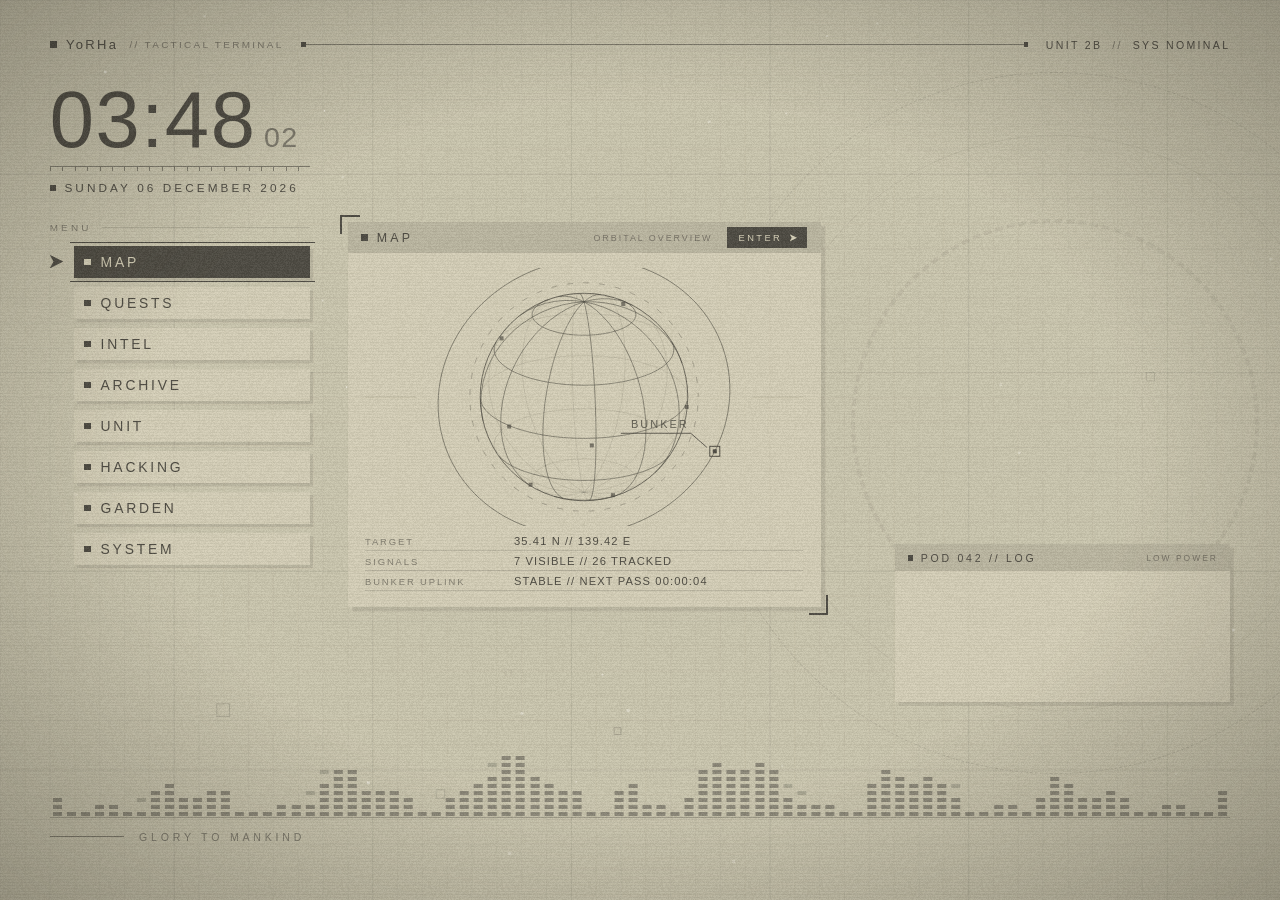
==== commit 7169a0be: "Add calendar, weekly schedule, desktop agenda and optional YoRHa Helper - QUESTS > CALENDAR: month v" ====
--- a/index.html
+++ b/index.html
@@ -82,6 +82,21 @@
       </div>
 
       <main id="panel">
+        <!-- Above the panel, clear of the desktop character: the agenda, or a calendar alert in its place -->
+        <div id="hubslot">
+          <aside id="agenda">
+            <div class="ag-head" id="ag-head"><span class="sq"></span><span class="ag-title">AGENDA</span><span class="ag-date" id="ag-date"></span><span class="chev"></span></div>
+            <div class="ag-body">
+              <div class="ag-week" id="ag-week"></div>
+              <div class="ag-side"><div id="ag-now"></div><ul class="ag-list" id="ag-list"></ul></div>
+            </div>
+          </aside>
+          <aside id="cal-card">
+            <div class="cc-head"><span class="cc-icon"><svg viewBox="0 0 24 24"><path d="M12 2.5a6 6 0 0 0-6 6v4.2L4 16.5h16l-2-3.8V8.5a6 6 0 0 0-6-6zM9.5 18.5a2.5 2.5 0 0 0 5 0z" fill="currentColor"/></svg></span><span class="cc-kind" id="cc-kind"></span><span class="cc-more" id="cc-more"></span></div>
+            <div class="cc-main"><span class="cc-title" id="cc-title"></span><span class="cc-rel" id="cc-rel"></span></div>
+            <div class="cc-foot"><span class="cc-when" id="cc-when"></span><span class="btn" id="cc-ok"></span><span class="btn ghost" id="cc-snooze"></span></div>
+          </aside>
+        </div>
         <div class="panel-head"><span class="sq"></span><span id="panel-title">MAP</span><span class="panel-sub" id="panel-sub"></span><span class="enter-btn" id="enter-btn">ENTER<span class="chev"></span></span></div>
         <div class="panel-body" id="panel-body">
 
@@ -116,6 +131,7 @@
               <div class="q-meta"><span class="q-state">IN PROGRESS</span><span class="q-rem">--</span></div>
             </div>
             <div class="kv"><span class="k">DAILY ORDERS</span><span class="v" id="hq-orders">--</span></div>
+            <div class="kv"><span class="k">NEXT ENTRY</span><span class="v" id="hq-cal">--</span></div>
             <div class="kv"><span class="k">WELLNESS</span><span class="v" id="hq-well">--</span></div>
           </div>
 
@@ -136,6 +152,7 @@
                   <div class="bar"><div class="fill" id="m-fill"></div></div>
                   <div class="times"><span id="m-pos">0:00</span><span id="m-dur">0:00</span></div>
                 </div>
+                <div class="mctl" id="m-ctl"><span class="mbtn" data-cmd="prev"><svg viewBox="0 0 24 24"><path d="M3 5h2.4v14H3zM13.2 5v14L5.8 12zM21 5v14l-7.4-7z" fill="currentColor"/></svg></span><span class="mbtn play" data-cmd="playpause"><svg class="i-play" viewBox="0 0 24 24"><path d="M7 4.5v15L19.5 12z" fill="currentColor"/></svg><svg class="i-pause" viewBox="0 0 24 24"><path d="M6.5 5h4v14h-4zM13.5 5h4v14h-4z" fill="currentColor"/></svg></span><span class="mbtn" data-cmd="next"><svg viewBox="0 0 24 24"><path d="M18.6 5H21v14h-2.4zM10.8 5v14l7.4-7zM3 5v14l7.4-7z" fill="currentColor"/></svg></span><span class="mlink" id="m-link"></span></div>
               </div>
             </div>
             <canvas id="intel-viz"></canvas>
@@ -321,6 +338,41 @@
             <div class="note">PROPOSALS APPEAR WHILE THE DESKTOP IS IN VIEW // SET MEAL TIMES IN THE WALLPAPER PROPERTIES</div>
           </div>
 
+          <div class="pview" id="pv-quests-calendar">
+            <div class="orders-head cal-top">
+              <span class="btn ghost nav-b" id="cal-prev"><span class="chev"></span></span>
+              <span class="cal-month" id="cal-month">--</span>
+              <span class="btn ghost nav-b" id="cal-next"><span class="chev"></span></span>
+              <span class="btn ghost" id="cal-today">TODAY</span>
+              <span class="cal-gap"></span>
+              <span class="btn" id="cal-alerts">ALERTS ON</span>
+              <span class="btn" id="cal-widget">DESKTOP AGENDA</span>
+            </div>
+            <div class="cal-body">
+              <div class="cal-mon">
+                <div class="cal-dow" id="cal-dow"></div>
+                <div class="cal-grid" id="cal-grid"></div>
+              </div>
+              <div class="cal-side">
+                <div class="band"><span class="sq"></span><span id="cal-day">--</span></div>
+                <div class="cal-entries" id="cal-entries"></div>
+                <div class="btn-row"><span class="btn" id="cal-add">NEW ENTRY</span></div>
+                <div class="band"><span class="sq"></span>UPCOMING</div>
+                <div class="cal-up" id="cal-up"></div>
+              </div>
+            </div>
+            <div class="note">CLICK A DAY TO OPEN IT // DOUBLE-CLICK TO ADD AN ENTRY // MORE CAN BE TYPED IN THE WALLPAPER PROPERTIES</div>
+          </div>
+
+          <div class="pview" id="pv-quests-schedule">
+            <div class="orders-head sch-top"><span class="btn" id="sch-add">NEW ACTIVITY</span><span id="sch-now">--</span><span id="sch-next"></span></div>
+            <div class="sch-wrap">
+              <div class="sch-axis" id="sch-axis"></div>
+              <div class="sch-cols" id="sch-cols"></div>
+            </div>
+            <div class="note">CLICK AN EMPTY SLOT TO ADD AN ACTIVITY // CLICK AN ACTIVITY TO EDIT IT</div>
+          </div>
+
           <div class="pview" id="pv-intel-now">
             <div class="intel-wrap big">
               <div class="frame thumb big filter-nier" id="pm-thumb-frame">
@@ -338,6 +390,7 @@
                   <div class="bar"><div class="fill" id="pm-fill"></div></div>
                   <div class="times"><span id="pm-pos">0:00</span><span id="pm-dur">0:00</span></div>
                 </div>
+                <div class="mctl" id="pm-ctl"><span class="mbtn" data-cmd="prev"><svg viewBox="0 0 24 24"><path d="M3 5h2.4v14H3zM13.2 5v14L5.8 12zM21 5v14l-7.4-7z" fill="currentColor"/></svg></span><span class="mbtn play" data-cmd="playpause"><svg class="i-play" viewBox="0 0 24 24"><path d="M7 4.5v15L19.5 12z" fill="currentColor"/></svg><svg class="i-pause" viewBox="0 0 24 24"><path d="M6.5 5h4v14h-4zM13.5 5h4v14h-4z" fill="currentColor"/></svg></span><span class="mbtn" data-cmd="next"><svg viewBox="0 0 24 24"><path d="M18.6 5H21v14h-2.4zM10.8 5v14l7.4-7zM3 5v14l7.4-7z" fill="currentColor"/></svg></span><span class="mlink" id="pm-link"></span></div>
               </div>
             </div>
             <canvas id="pm-viz"></canvas>
@@ -469,9 +522,38 @@
             </div>
           </div>
 
+          <!-- Shown before YoRHa Helper is switched on in the quick settings -->
+          <div id="helper-note" class="dlg">
+            <div class="band"><span class="sq"></span>YORHA HELPER // DISCLAIMER</div>
+            <div class="dlg-body">
+              <p>YoRHa Helper is a small, optional program from this wallpaper's GitHub page (github.com/CalebFrums/yorha-terminal, folder helper). You download and start it yourself; the wallpaper cannot install anything.</p>
+              <p>With this switch on, the wallpaper talks to it on this PC only (127.0.0.1) for two things: pressing the Windows media keys when you click previous, play/pause or next in INTEL, and opening a text box when you choose TYPE ON PC KEYBOARD.</p>
+              <p>Privacy: nothing is sent to the internet or to the author. The helper keeps no log and writes no files, and it reads only what you type into its own text box. Your calendar and schedule stay on this PC.</p>
+              <p>With the switch off, the wallpaper never contacts the helper. You can switch it off again here at any time.</p>
+            </div>
+            <div class="ed-foot"><span class="btn" id="hn-on">SWITCH ON</span><span class="btn ghost" id="hn-cancel">CANCEL</span></div>
+          </div>
+
+          <!-- Entry editor for the calendar and the weekly schedule, with an on-screen keyboard -->
+          <div id="pl-edit">
+            <div class="band ed-band"><span class="sq"></span><span id="ed-head">NEW ENTRY</span><span class="ed-kind" id="ed-kind"></span></div>
+            <div class="ed-field">
+              <div class="ed-line">
+                <div class="ed-input empty" id="ed-input"><span id="ed-text"></span><span class="ed-caret"></span><span class="ed-ph">TYPE A TITLE OR PICK ONE</span><span class="ed-count" id="ed-count"></span></div>
+                <span class="btn ghost ed-pc" id="ed-pc"><svg viewBox="0 0 24 24"><path d="M2 6h20v12H2zM4 8v2h2V8zm3 0v2h2V8zm3 0v2h2V8zm3 0v2h2V8zm3 0v2h4V8zM4 11v2h3v-2zm4 0v2h2v-2zm3 0v2h2v-2zm3 0v2h2v-2zm3 0v2h3v-2zM6 14v2h12v-2z" fill="currentColor" fill-rule="evenodd"/></svg>TYPE ON PC KEYBOARD</span>
+              </div>
+              <div class="ed-chips ed-presets" id="ed-presets"></div>
+              <div class="ed-tip"><span id="ed-tip"></span><span id="ed-ime"></span></div>
+            </div>
+            <div class="kb" id="kb"></div>
+            <div class="ed-rows" id="ed-rows"></div>
+            <div class="ed-foot"><span class="btn" id="ed-save">SAVE</span><span class="btn ghost" id="ed-cancel">CANCEL</span><span class="ed-gap"></span><span class="btn ghost" id="ed-del">DELETE</span></div>
+          </div>
+
         </main>
       </div>
 
+      <div id="place-cards"></div>
       <div id="place-hint"><span class="hint-tag">POD</span><span id="hint-pod"></span></div>
     </section>
 
@@ -493,6 +575,7 @@
   <script src="podlines.js"></script>
   <script src="games.js"></script>
   <script src="breach3d.js"></script>
+  <script src="planner.js"></script>
   <script src="main.js"></script>
 </body>
 </html>
--- a/style.css
+++ b/style.css
@@ -421,6 +421,7 @@
   letter-spacing: 0.15em;
   color: var(--ink-2);
 }
+#clock-ampm.lead { margin-left: 0; margin-right: 0.5rem; } /* languages that say the period first */
 body.no-seconds #clock-s { display: none; }
 
 .ticks {
@@ -814,7 +815,7 @@
 .sys-grid {
   flex: none;
   display: grid;
-  grid-template-columns: 1fr 1fr;
+  grid-template-columns: repeat(2, minmax(0, 1fr)); /* minmax: long values cannot push the grid out of the panel */
   column-gap: 2rem;
 }
 .sys-grid .kv .k { width: 9.5rem; }
@@ -1241,6 +1242,8 @@
   color: var(--ink-2);
 }
 .orders-head span:first-child { color: var(--ink); }
+.orders-head span.btn { color: var(--hl-text); }
+.orders-head span.btn.ghost { color: var(--ink); }
 .orders { flex: 1; min-height: 0; list-style: none; margin: 0.6rem 0 0; padding: 0; overflow: hidden; }
 .orders li {
   display: flex;
@@ -1317,7 +1320,7 @@
   transition: border-color 0.2s, background-color 0.2s;
 }
 .arc-card:hover { border-color: var(--ink); background-color: rgba(var(--ink-rgb), 0.06); }
-#arc-grid .arc-card img {
+#arc-grid .arc-card img, #arc-grid .arc-card canvas {
   position: absolute;
   left: 0.4rem;
   top: 0.4rem;
@@ -1347,6 +1350,7 @@
 .arc-card.pinned .pin { display: block; }
 .arc-card.live { border-color: var(--ink); outline: 1px solid var(--ink); outline-offset: -0.25rem; }
 .arc-card.live .nm { background: var(--ink); color: var(--hl-text); }
+.arc-card.sel { border-color: var(--ink); background-color: rgba(var(--ink-rgb), 0.16); box-shadow: 0 0 0 2px var(--ink); }
 .arc-right { width: 22rem; flex: none; display: flex; flex-direction: column; }
 .arc-art {
   position: relative;
@@ -1393,8 +1397,17 @@
 #pv-archive-visual .frame img { object-fit: contain; }
 
 /* hacking records */
-.rec-cols { flex: 1; min-height: 0; display: flex; gap: 2.4rem; }
-.rec-col { flex: 1; min-width: 0; display: flex; flex-direction: column; }
+/* Three tables share the width, so the full-width table columns (13rem stat, 9rem date) do not fit:
+   score and date get their own room and the stat column takes what is left. Narrow screens wrap. */
+.rec-cols { flex: 1; min-height: 0; display: flex; flex-wrap: wrap; align-content: flex-start; gap: 2.4rem 2rem; }
+.rec-col { flex: 1 1 21rem; min-width: 0; display: flex; flex-direction: column; }
+.rec-col:nth-child(2) { flex-basis: 24rem; }
+.rec-col:nth-child(3) { flex-basis: 16rem; }
+.rec-col .trow { gap: 0.9rem; }
+.rec-col .trow .c-n { width: 1.9rem; }
+.rec-col .trow .c-r { width: auto; white-space: nowrap; }
+#rec-br .c-m, #rec-int .c-m { flex: none; width: 3.8rem; overflow: visible; }
+#rec-br .c-s, #rec-int .c-s { flex: 1; width: auto; }
 .rec-title { display: flex; align-items: center; margin-bottom: 0.6rem; font-size: 0.85rem; letter-spacing: 0.24em; }
 
 /* system */
@@ -1438,7 +1451,9 @@
 }
 #well-card.show { display: block; animation: wc-in 0.45s cubic-bezier(0.2, 1.3, 0.4, 1) 1; }
 @keyframes wc-in { from { opacity: 0; transform: translateX(1.5rem); } to { opacity: 1; transform: none; } }
-#place > #well-card { position: absolute; right: 1.6rem; bottom: 3.8rem; z-index: 4; width: 27rem; margin: 0; }
+/* In a place, alerts and proposals stack in the bottom corner: calendar alert on top, wellness below. */
+#place-cards { position: absolute; right: 1.6rem; bottom: 3.8rem; z-index: 4; width: 27rem; display: flex; flex-direction: column; gap: 0.9rem; pointer-events: none; }
+#place-cards > * { margin: 0; pointer-events: auto; }
 .wc-head {
   display: flex;
   align-items: center;
@@ -1629,7 +1644,7 @@
 .wd-card.locked { cursor: default; }
 .wd-card.locked .wd-pic { opacity: 0.25; filter: grayscale(1); }
 .wd-pic { position: relative; flex: 1; min-height: 0; margin: 0.4rem; }
-.wd-pic img { position: absolute; inset: 0; width: 100%; height: 100%; object-fit: contain; object-position: center bottom; }
+.wd-pic img, .wd-pic canvas { position: absolute; inset: 0; width: 100%; height: 100%; object-fit: contain; object-position: center bottom; }
 .wd-pic svg { position: absolute; inset: 0; width: 100%; height: 100%; color: var(--ink); filter: var(--char-filter); }
 .acc-card { flex-direction: row; align-items: center; }
 .acc-card .wd-pic { flex: none; width: 3.6rem; height: 3.6rem; margin: 0 0.4rem 0 0.6rem; }
@@ -1646,8 +1661,9 @@
 
 #items-table .c-m { flex: none; width: 13rem; }
 #items-table .c-n { width: 3.4rem; text-align: center; color: var(--ink); }
-#items-table .c-s { flex: 1; width: auto; min-width: 0; }
-#items-table .c-r { flex: 1; width: auto; min-width: 0; text-align: left; color: var(--ink-2); white-space: nowrap; overflow: hidden; text-overflow: ellipsis; }
+/* Effects and sources wrap onto a second line instead of being cut off (long in German, French, Russian). */
+#items-table .c-s { flex: 1; width: auto; min-width: 0; white-space: normal; line-height: 1.35; }
+#items-table .c-r { flex: 1.2; width: auto; min-width: 0; text-align: left; color: var(--ink-2); white-space: normal; line-height: 1.35; }
 #items-table .c-u { flex: none; width: 5.5rem; }
 #items-table .btn.c-u { height: 1.9rem; padding: 0; font-size: 0.68rem; }
 #items-table .trow { align-items: center; padding: 0.75rem 0.2rem; }
@@ -1683,6 +1699,397 @@
   animation: t-label 0.75s linear forwards;
 }
 @keyframes t-label { 0%, 32% { opacity: 0; } 42%, 58% { opacity: 1; } 66%, 100% { opacity: 0; } }
+
+/* ---------- desktop agenda and calendar alerts: in the space above the hub panel, clear of the character ---------- */
+
+#hubslot {
+  position: absolute;
+  left: 0;
+  right: 0;
+  bottom: calc(100% + 1.3rem);
+  max-height: 10rem;
+  display: flex;
+  flex-direction: column;
+  justify-content: flex-end;
+  visibility: visible; /* stays when the menu and panel are hidden */
+  pointer-events: none;
+}
+#hubslot > * { pointer-events: auto; }
+
+#agenda { display: none; background: var(--paper); box-shadow: 0.3rem 0.3rem 0 var(--drop); }
+body.agenda-on #agenda { display: block; animation: pv-in 0.35s ease-out 1; }
+body.cal-alert #hubslot #agenda { display: none; }
+.ag-head {
+  display: flex;
+  align-items: center;
+  gap: 0.7rem;
+  height: 1.9rem;
+  padding: 0 0.9rem;
+  background: var(--head);
+  font-size: 0.76rem;
+  letter-spacing: 0.24em;
+  cursor: pointer;
+}
+.ag-date { flex: 1; min-width: 0; color: var(--ink-2); font-size: 0.68rem; white-space: nowrap; overflow: hidden; text-overflow: ellipsis; }
+.ag-head .chev { width: 0.5rem; height: 0.5rem; }
+.ag-head:hover .chev { transform: translateX(0.2rem); }
+.ag-body { display: flex; gap: 1.1rem; padding: 0.6rem 0.9rem 0.7rem; }
+.ag-week { flex: none; display: grid; grid-template-columns: repeat(7, 2.9rem); gap: 0.25rem; align-content: start; }
+.ag-day {
+  display: flex;
+  flex-direction: column;
+  align-items: center;
+  gap: 0.22rem;
+  padding: 0.35rem 0 0.4rem;
+  border: 1px solid var(--ink-3);
+  cursor: pointer;
+  transition: background 0.15s;
+}
+.ag-day:hover { background: rgba(var(--ink-rgb), 0.08); }
+.ag-day.today { background: var(--ink); color: var(--hl-text); border-color: var(--ink); }
+.ag-day.past { opacity: 0.5; }
+.ag-dow { font-size: 0.58rem; letter-spacing: 0.14em; }
+.ag-num { font-size: 1.2rem; line-height: 1; letter-spacing: 0.02em; }
+.ag-marks { display: flex; gap: 0.15rem; height: 0.32rem; }
+.ag-marks i { width: 0.32rem; height: 0.32rem; background: currentColor; }
+.ag-side { flex: 1; min-width: 0; display: flex; flex-direction: column; }
+.ag-row, .ag-list li {
+  display: flex;
+  align-items: center;
+  gap: 0.7rem;
+  height: 1.5rem;
+  border-bottom: 1px solid var(--ink-3);
+  font-size: 0.8rem;
+  letter-spacing: 0.05em;
+  white-space: nowrap;
+  cursor: pointer;
+}
+.ag-row:hover, .ag-list li:hover { background: rgba(var(--ink-rgb), 0.07); }
+.ag-tag {
+  flex: none;
+  min-width: 3.6rem;
+  padding: 0 0.45rem;
+  text-align: center;
+  border: 1px solid var(--ink-2);
+  font-size: 0.6rem;
+  line-height: 1.1rem;
+  letter-spacing: 0.16em;
+}
+.ag-row.cur .ag-tag { background: var(--ink); color: var(--hl-text); border-color: var(--ink); }
+.ag-what { flex: 1; min-width: 0; overflow: hidden; text-overflow: ellipsis; }
+.ag-when { flex: none; color: var(--ink-2); font-size: 0.7rem; letter-spacing: 0.1em; }
+.ag-list { list-style: none; margin: 0; padding: 0; }
+.ag-d { flex: none; min-width: 3.4rem; color: var(--ink-2); font-size: 0.68rem; letter-spacing: 0.1em; }
+.ag-t { flex: none; min-width: 3.6rem; font-size: 0.7rem; letter-spacing: 0.08em; }
+.ag-list li.empty { color: var(--ink-2); font-size: 0.68rem; letter-spacing: 0.16em; border-bottom: 0; }
+
+#cal-card {
+  display: none;
+  background: rgba(var(--paper-rgb), 0.96);
+  border-left: 0.35rem solid rgb(var(--accent-rgb));
+  box-shadow: 0.3rem 0.3rem 0 var(--drop);
+  pointer-events: auto;
+}
+#cal-card.show { display: block; animation: wc-in 0.45s cubic-bezier(0.2, 1.3, 0.4, 1) 1; }
+#cal-card[data-kind="sched"] { border-left-color: var(--ink); }
+.cc-head {
+  display: flex;
+  align-items: center;
+  gap: 0.7rem;
+  height: 1.9rem;
+  padding: 0 1rem;
+  background: var(--head);
+  font-size: 0.76rem;
+  letter-spacing: 0.24em;
+}
+.cc-icon { display: flex; width: 1.05rem; height: 1.05rem; color: rgb(var(--accent-rgb)); }
+#cal-card.show .cc-icon { animation: blink 0.8s steps(1) 8; }
+#cal-card[data-kind="sched"] .cc-icon { color: var(--ink); }
+.cc-icon svg { width: 100%; height: 100%; }
+.cc-kind { flex: 1; min-width: 0; white-space: nowrap; overflow: hidden; text-overflow: ellipsis; }
+.cc-more { flex: none; color: var(--ink-2); font-size: 0.68rem; }
+.cc-main { display: flex; align-items: baseline; gap: 1rem; padding: 0.65rem 1.1rem 0.15rem; }
+.cc-title { flex: 1; min-width: 0; font-size: 1.45rem; letter-spacing: 0.1em; white-space: nowrap; overflow: hidden; text-overflow: ellipsis; cursor: pointer; }
+.cc-rel { flex: none; font-size: 0.82rem; letter-spacing: 0.2em; color: rgb(var(--accent-rgb)); }
+#cal-card[data-kind="sched"] .cc-rel { color: var(--ink); }
+.cc-foot { display: flex; align-items: center; gap: 0.6rem; padding: 0.35rem 1.1rem 0.8rem; }
+.cc-when { flex: 1; min-width: 0; color: var(--ink-2); font-size: 0.78rem; letter-spacing: 0.12em; white-space: nowrap; overflow: hidden; text-overflow: ellipsis; }
+.cc-foot .btn { height: 2rem; padding: 0 1rem; font-size: 0.7rem; }
+
+/* ---------- music controls (INTEL) ---------- */
+
+.mctl { display: flex; align-items: center; gap: 0.45rem; margin-top: 0.8rem; }
+.mbtn {
+  display: flex;
+  align-items: center;
+  justify-content: center;
+  width: 2.6rem;
+  height: 2.1rem;
+  border: 1px solid var(--ink-2);
+  color: var(--ink);
+  cursor: pointer;
+  transition: background 0.15s, color 0.15s, transform 0.12s, opacity 0.2s;
+}
+.mbtn svg { width: 1.05rem; height: 1.05rem; }
+.mbtn:hover { background: var(--ink); color: var(--hl-text); }
+.mbtn:active { transform: translate(0.1rem, 0.1rem); }
+.mbtn.play { width: 3.2rem; background: var(--ink); color: var(--hl-text); border-color: var(--ink); box-shadow: 0.2rem 0.2rem 0 var(--drop); }
+.mbtn .i-pause, .mctl.playing .mbtn .i-play { display: none; }
+.mctl.playing .mbtn .i-pause { display: block; }
+.mctl:not(.online) .mbtn { opacity: 0.5; }
+.mlink { margin-left: 0.5rem; min-width: 0; font-size: 0.62rem; letter-spacing: 0.18em; color: var(--ink-2); white-space: nowrap; overflow: hidden; text-overflow: ellipsis; }
+.mctl.online .mlink { color: var(--ink); }
+.mctl.online .mlink::before { content: ""; display: inline-block; width: 0.42rem; height: 0.42rem; margin-right: 0.45rem; background: currentColor; animation: blink 2s steps(1) infinite; }
+.intel-wrap.big .mctl { margin-top: 1.2rem; }
+.intel-wrap.big .mbtn { width: 3.3rem; height: 2.7rem; }
+.intel-wrap.big .mbtn.play { width: 4.2rem; }
+.intel-wrap.big .mbtn svg { width: 1.15rem; height: 1.15rem; }
+
+/* ---------- shared: title bands and chips (NieR detail-panel headers) ---------- */
+
+.band {
+  flex: none;
+  display: flex;
+  align-items: center;
+  gap: 0.7rem;
+  height: 2.1rem;
+  padding: 0 0.9rem;
+  background: var(--head);
+  font-size: 0.8rem;
+  letter-spacing: 0.22em;
+  white-space: nowrap;
+  overflow: hidden;
+}
+.chip {
+  display: inline-flex;
+  align-items: center;
+  height: 1.9rem;
+  padding: 0 0.75rem;
+  border: 1px solid var(--ink-2);
+  font-size: 0.76rem;
+  letter-spacing: 0.1em;
+  white-space: nowrap;
+  cursor: pointer;
+  transition: background 0.15s, color 0.15s;
+}
+.chip:hover { background: rgba(var(--ink-rgb), 0.1); }
+.chip.on { background: var(--ink); color: var(--hl-text); border-color: var(--ink); }
+
+/* ---------- QUESTS > CALENDAR ---------- */
+
+.cal-top, .sch-top { align-items: center; gap: 0.9rem; }
+.cal-top .btn, .sch-top .btn { height: 2rem; padding: 0 0.9rem; font-size: 0.7rem; }
+.cal-top .nav-b { width: 2.2rem; padding: 0; }
+#cal-prev .chev { transform: scaleX(-1); }
+.orders-head .cal-month { min-width: 13rem; text-align: center; color: var(--ink); font-size: 1.05rem; letter-spacing: 0.26em; }
+.cal-gap { flex: 1; }
+.cal-body { flex: 1; min-height: 0; display: flex; gap: 1.6rem; margin-top: 0.9rem; }
+.cal-mon { flex: 1; min-width: 0; display: flex; flex-direction: column; }
+.cal-dow { flex: none; display: grid; grid-template-columns: repeat(7, minmax(0, 1fr)); gap: 0.3rem; margin-bottom: 0.35rem; font-size: 0.66rem; letter-spacing: 0.22em; color: var(--ink-2); }
+.cal-dow span { padding-left: 0.4rem; }
+.cal-grid { flex: 1; min-height: 0; display: grid; grid-template-columns: repeat(7, minmax(0, 1fr)); grid-template-rows: repeat(6, minmax(0, 1fr)); gap: 0.3rem; }
+.cal-cell {
+  min-width: 0;
+  min-height: 0;
+  display: flex;
+  flex-direction: column;
+  gap: 0.15rem;
+  padding: 0.3rem 0.4rem;
+  border: 1px solid var(--ink-3);
+  background: rgba(var(--paper-rgb), 0.35);
+  overflow: hidden;
+  cursor: pointer;
+  transition: background 0.15s;
+}
+.cal-cell:hover { background: rgba(var(--ink-rgb), 0.08); }
+.cal-cell.other { opacity: 0.4; }
+.cal-cell.today { border: 2px solid var(--ink); }
+.cal-cell.sel { background: var(--ink); color: var(--hl-text); border-color: var(--ink); opacity: 1; }
+.cd-num { flex: none; font-size: 0.95rem; letter-spacing: 0.04em; }
+.cal-cell.wkend:not(.sel) .cd-num { color: var(--ink-2); }
+.cd-ev { flex: none; padding-left: 0.4rem; border-left: 2px solid currentColor; font-size: 0.64rem; line-height: 1.3; letter-spacing: 0.03em; white-space: nowrap; overflow: hidden; text-overflow: ellipsis; }
+.cd-more { flex: none; font-size: 0.58rem; letter-spacing: 0.14em; opacity: 0.7; }
+.cal-side { width: 25rem; flex: none; display: flex; flex-direction: column; min-height: 0; }
+.cal-entries { flex: none; max-height: 45%; overflow: hidden; }
+.ce-row { display: flex; align-items: center; gap: 0.8rem; padding: 0.55rem 0.5rem; border-bottom: 1px solid var(--ink-3); font-size: 0.9rem; cursor: pointer; transition: background 0.15s; }
+.ce-row:hover { background: rgba(var(--ink-rgb), 0.07); }
+.ce-row.prop { cursor: default; }
+.ce-t { flex: none; width: 5.4rem; font-size: 0.74rem; letter-spacing: 0.1em; color: var(--ink-2); white-space: nowrap; }
+.ce-n { flex: 1; min-width: 0; letter-spacing: 0.05em; white-space: nowrap; overflow: hidden; text-overflow: ellipsis; }
+.ce-tags { flex: none; display: flex; align-items: center; gap: 0.4rem; }
+.ce-tag { padding: 0.1rem 0.4rem; border: 1px solid var(--ink-2); font-size: 0.56rem; letter-spacing: 0.14em; }
+.ce-bell { display: flex; width: 0.9rem; height: 0.9rem; }
+.ce-bell svg, .sb-bell svg { width: 100%; height: 100%; }
+.cal-side .btn-row { margin: 0.8rem 0 1rem; }
+.cal-side .btn-row .btn { height: 2rem; font-size: 0.72rem; }
+.cal-up { flex: 1; min-height: 0; overflow: hidden; }
+.cu-row { display: flex; align-items: baseline; gap: 0.7rem; padding: 0.45rem 0.5rem; border-bottom: 1px solid var(--ink-3); font-size: 0.82rem; cursor: pointer; transition: background 0.15s; }
+.cu-row:hover { background: rgba(var(--ink-rgb), 0.07); }
+.cu-d { flex: none; width: 7.8rem; font-size: 0.7rem; letter-spacing: 0.1em; color: var(--ink-2); white-space: nowrap; overflow: hidden; }
+.cu-t { flex: none; width: 4.6rem; font-size: 0.7rem; letter-spacing: 0.08em; white-space: nowrap; overflow: hidden; }
+.cu-n { flex: 1; min-width: 0; white-space: nowrap; overflow: hidden; text-overflow: ellipsis; }
+.cal-side .empty { padding: 1rem 0.5rem; color: var(--ink-2); font-size: 0.72rem; letter-spacing: 0.2em; }
+#pv-quests-calendar > .note, #pv-quests-schedule > .note { margin-top: 0.8rem; }
+
+/* ---------- QUESTS > WEEKLY SCHEDULE ---------- */
+
+#sch-now { color: var(--ink); }
+#sch-now, #sch-next { min-width: 0; white-space: nowrap; overflow: hidden; text-overflow: ellipsis; }
+.sch-wrap { flex: 1; min-height: 0; display: flex; margin-top: 0.9rem; }
+.sch-axis { flex: none; width: 4.6rem; display: flex; flex-direction: column; }
+.sch-axhead { flex: none; height: 2.6rem; }
+.sch-axbody { position: relative; flex: 1; }
+.sch-tick { position: absolute; right: 0.6rem; transform: translateY(-50%); font-size: 0.64rem; letter-spacing: 0.08em; color: var(--ink-2); white-space: nowrap; }
+.sch-cols { flex: 1; min-width: 0; display: grid; grid-template-columns: repeat(7, minmax(0, 1fr)); gap: 0.3rem; }
+.sch-col { min-width: 0; display: flex; flex-direction: column; }
+.sch-head {
+  flex: none;
+  height: 2.3rem;
+  margin-bottom: 0.3rem;
+  display: flex;
+  align-items: center;
+  justify-content: center;
+  gap: 0.5rem;
+  background: var(--head);
+  font-size: 0.72rem;
+  letter-spacing: 0.2em;
+}
+.sch-col.today .sch-head { background: var(--ink); color: var(--hl-text); }
+.sh-num { font-size: 0.95rem; letter-spacing: 0.04em; }
+.sch-body { position: relative; flex: 1; border: 1px solid var(--ink-3); background: rgba(var(--paper-rgb), 0.35); overflow: hidden; cursor: pointer; }
+.sch-col.today .sch-body { border-color: var(--ink-2); }
+.sch-grid { position: absolute; left: 0; right: 0; height: 0; border-top: 1px dashed var(--ink-3); pointer-events: none; }
+.sch-blk {
+  position: absolute;
+  display: flex;
+  flex-direction: column;
+  gap: 0.1rem;
+  min-height: 0.9rem;
+  padding: 0.25rem 0.45rem;
+  background: var(--ink);
+  color: var(--hl-text);
+  overflow: hidden;
+  cursor: pointer;
+  box-shadow: 0.15rem 0.15rem 0 var(--drop);
+  transition: transform 0.12s;
+}
+.sch-blk:hover { transform: translate(-0.08rem, -0.08rem); }
+.sch-blk.prop { background: rgba(var(--ink-rgb), 0.6); }
+.sch-blk.over { background: rgba(var(--paper-rgb), 0.97); color: var(--ink); border: 1px solid var(--ink); box-shadow: 0.15rem 0.15rem 0 var(--drop); }
+.sch-blk.short { flex-direction: row; align-items: center; gap: 0.45rem; padding-top: 0; padding-bottom: 0; }
+.sch-blk.short .sb-n { flex: 0 0 auto; max-width: 100%; padding-right: 0; }
+.sch-blk.short .sb-t { flex: 0 1 auto; min-width: 0; text-overflow: clip; }
+.sch-blk.short .sb-bell { position: static; flex: none; margin-left: auto; }
+.sch-blk.cont { opacity: 0.8; }
+.sb-n { font-size: 0.72rem; line-height: 1.2; letter-spacing: 0.04em; white-space: nowrap; overflow: hidden; text-overflow: ellipsis; padding-right: 0.7rem; }
+.sb-t { font-size: 0.58rem; letter-spacing: 0.06em; opacity: 0.75; white-space: nowrap; overflow: hidden; }
+.sb-bell { position: absolute; top: 0.3rem; right: 0.3rem; display: flex; width: 0.65rem; height: 0.65rem; }
+.sch-nowline { position: absolute; left: 0; right: 0; height: 2px; background: rgb(var(--accent-rgb)); pointer-events: none; z-index: 9; }
+.sch-nowline::before { content: ""; position: absolute; left: 0; top: -0.22rem; width: 0.5rem; height: 0.5rem; background: rgb(var(--accent-rgb)); transform: translateX(-50%) rotate(45deg); }
+
+/* ---------- YoRHa Helper disclaimer (SYSTEM > QUICK SETTINGS) ---------- */
+
+.dlg {
+  position: absolute;
+  inset: 0;
+  z-index: 4;
+  display: none;
+  flex-direction: column;
+  padding: 1.2rem 1.6rem 1.1rem;
+  background: rgba(var(--paper-rgb), 0.97);
+}
+.dlg.show { display: flex; animation: pv-in 0.3s ease-out 1; }
+.dlg-body { flex: 1; min-height: 0; max-width: 56rem; padding: 1.4rem 0.4rem 0; overflow: hidden; }
+.dlg-body p { margin: 0 0 1.1rem; font-size: 0.95rem; line-height: 1.7; letter-spacing: 0.05em; }
+.dlg-body p:nth-child(3) { padding-left: 0.9rem; border-left: 0.3rem solid var(--ink); }
+
+/* ---------- entry editor + on-screen keyboard ---------- */
+
+#pl-edit {
+  position: absolute;
+  inset: 0;
+  z-index: 3;
+  display: none;
+  flex-direction: column;
+  padding: 1.2rem 1.6rem 1.1rem;
+  background: rgba(var(--paper-rgb), 0.97);
+}
+#pl-edit.show { display: flex; animation: pv-in 0.3s ease-out 1; }
+#place-main.editing .pview.active { visibility: hidden; }
+.ed-band { margin-bottom: 0.9rem; }
+.ed-kind { margin-left: auto; color: var(--ink-2); font-size: 0.68rem; }
+.ed-field { flex: none; }
+.ed-input {
+  position: relative;
+  display: flex;
+  align-items: center;
+  height: 3.2rem;
+  padding: 0 5.5rem 0 1rem;
+  border: 1px solid var(--ink);
+  background: rgba(var(--dust-rgb), 0.3);
+  font-size: 1.35rem;
+  letter-spacing: 0.06em;
+  white-space: pre;
+  overflow: hidden;
+}
+.ed-line { display: flex; align-items: stretch; gap: 0.8rem; }
+.ed-line .ed-input { flex: 1; min-width: 0; }
+.ed-pc { height: auto; gap: 0.6rem; padding: 0 1rem; font-size: 0.68rem; letter-spacing: 0.16em; }
+.ed-pc svg { flex: none; width: 1.4rem; height: 1.4rem; }
+#pl-edit.no-kb .kb { display: none; }
+#pl-edit.helper .ed-pc { background: var(--ink); color: var(--hl-text); border-color: var(--ink); box-shadow: 0.2rem 0.2rem 0 var(--drop); }
+#pl-edit.helper .ed-input { cursor: text; }
+.ed-caret { flex: none; width: 0.12rem; height: 1.6rem; margin-left: 0.08rem; background: var(--ink); animation: blink 1s steps(1) infinite; }
+.ed-ph { display: none; margin-left: 0.8rem; color: var(--ink-2); font-size: 0.8rem; letter-spacing: 0.22em; }
+.ed-input.empty .ed-ph { display: block; }
+.ed-count { position: absolute; right: 0.9rem; font-size: 0.64rem; letter-spacing: 0.14em; color: var(--ink-2); }
+.ed-chips { display: flex; flex-wrap: wrap; gap: 0.4rem; }
+.ed-presets { margin-top: 0.6rem; }
+.ed-tip { min-height: 1.4rem; margin-top: 0.35rem; font-size: 0.74rem; letter-spacing: 0.06em; }
+#ed-tip { color: rgb(var(--accent-rgb)); }
+#ed-ime { color: var(--ink-2); }
+#ed-tip:not(:empty) + #ed-ime { display: none; }
+.kb { flex: none; align-self: center; width: 100%; max-width: 46rem; display: flex; flex-direction: column; gap: 0.28rem; margin: 0.2rem 0 0.8rem; }
+.kb-row { display: flex; justify-content: center; gap: 0.28rem; }
+.key {
+  flex: 1 1 0;
+  min-width: 0;
+  height: 2.35rem;
+  display: flex;
+  align-items: center;
+  justify-content: center;
+  background: rgba(var(--ink-rgb), 0.07);
+  border: 1px solid var(--ink-3);
+  font-size: 1rem;
+  letter-spacing: 0;
+  cursor: pointer;
+  transition: background 0.1s, color 0.1s;
+}
+.key:hover { background: rgba(var(--ink-rgb), 0.17); }
+.key.down, .key.on { background: var(--ink); color: var(--hl-text); border-color: var(--ink); }
+.key.blank { visibility: hidden; }
+.key.off { opacity: 0.3; pointer-events: none; }
+.kb-ctl .key { font-size: 0.66rem; letter-spacing: 0.14em; }
+.kb-ctl .key.tab { font-size: 0.78rem; letter-spacing: 0.04em; }
+.key.wide { flex: 1.5 1 0; }
+.key.space { flex: 4 1 0; }
+.ed-rows { flex: 1; min-height: 0; display: grid; grid-template-columns: minmax(0, 1fr) minmax(0, 1fr); column-gap: 2rem; align-content: start; }
+.ed-row { min-width: 0; display: flex; align-items: center; gap: 1rem; padding: 0.45rem 0.4rem; border-bottom: 1px solid var(--ink-3); }
+.ed-row.span2 { grid-column: 1 / -1; }
+.ed-lbl { flex: none; width: 7rem; font-size: 0.72rem; letter-spacing: 0.2em; color: var(--ink-2); }
+.ed-pair, .ed-date { min-width: 0; display: flex; align-items: center; flex-wrap: wrap; gap: 0.6rem 1.2rem; }
+.stp { display: inline-flex; align-items: center; gap: 0.3rem; }
+.stp-b { display: flex; align-items: center; justify-content: center; width: 2rem; height: 2rem; border: 1px solid var(--ink-2); cursor: pointer; transition: background 0.12s, color 0.12s; }
+.stp-b:hover { background: var(--ink); color: var(--hl-text); }
+.stp-b.l .chev { transform: scaleX(-1); }
+.stp-v { min-width: 2.6rem; text-align: center; font-size: 1rem; letter-spacing: 0.06em; white-space: nowrap; }
+.ed-date > .stp:first-child .stp-v { min-width: 21rem; }
+.stp.small .stp-v { min-width: 5rem; font-size: 0.68rem; letter-spacing: 0.2em; color: var(--ink-2); }
+.ed-time { display: inline-flex; align-items: center; gap: 0.35rem; transition: opacity 0.2s; }
+.ed-time.dim { opacity: 0.3; pointer-events: none; }
+.ed-colon { font-size: 1.1rem; }
+.ed-foot { flex: none; display: flex; gap: 0.8rem; margin-top: 0.8rem; }
+.ed-gap { flex: 1; }
 
 /* ---------- portrait monitors: menu + panel on top, Pod log below, character in the lower half ---------- */
 
@@ -1698,4 +2105,19 @@
   #side-list li[data-sub] { margin: 0; }
   .side-cursor, .side-desc, .tab-clock { display: none; }
   #tab-list li { padding: 0 0.6rem; font-size: 0.75rem; }
-}
+  /* The Pod log sits beside the character here, so the vertical name moves to the far side of the figure. */
+  .show-label { left: auto; right: 0; }
+  body.layout-right .show-label { left: 0; right: auto; }
+  .cal-body { flex-direction: column; }
+  .ag-week { grid-template-columns: repeat(7, 2.2rem); }
+  .ag-body { gap: 0.7rem; }
+  .cal-side { width: auto; flex: 0 0 38%; }
+  .ed-date > .stp:first-child .stp-v { min-width: 15rem; }
+}
+
+/* 16:10, 4:3, 5:4 and portrait screens: the hub panel is too narrow for two columns of SYSTEM readouts. */
+@media (max-aspect-ratio: 17/10) {
+  #view-system .sys-grid { grid-template-columns: minmax(0, 1fr); }
+  .ag-week { grid-template-columns: repeat(7, 2.4rem); }
+  .cal-side { width: 21rem; }
+}
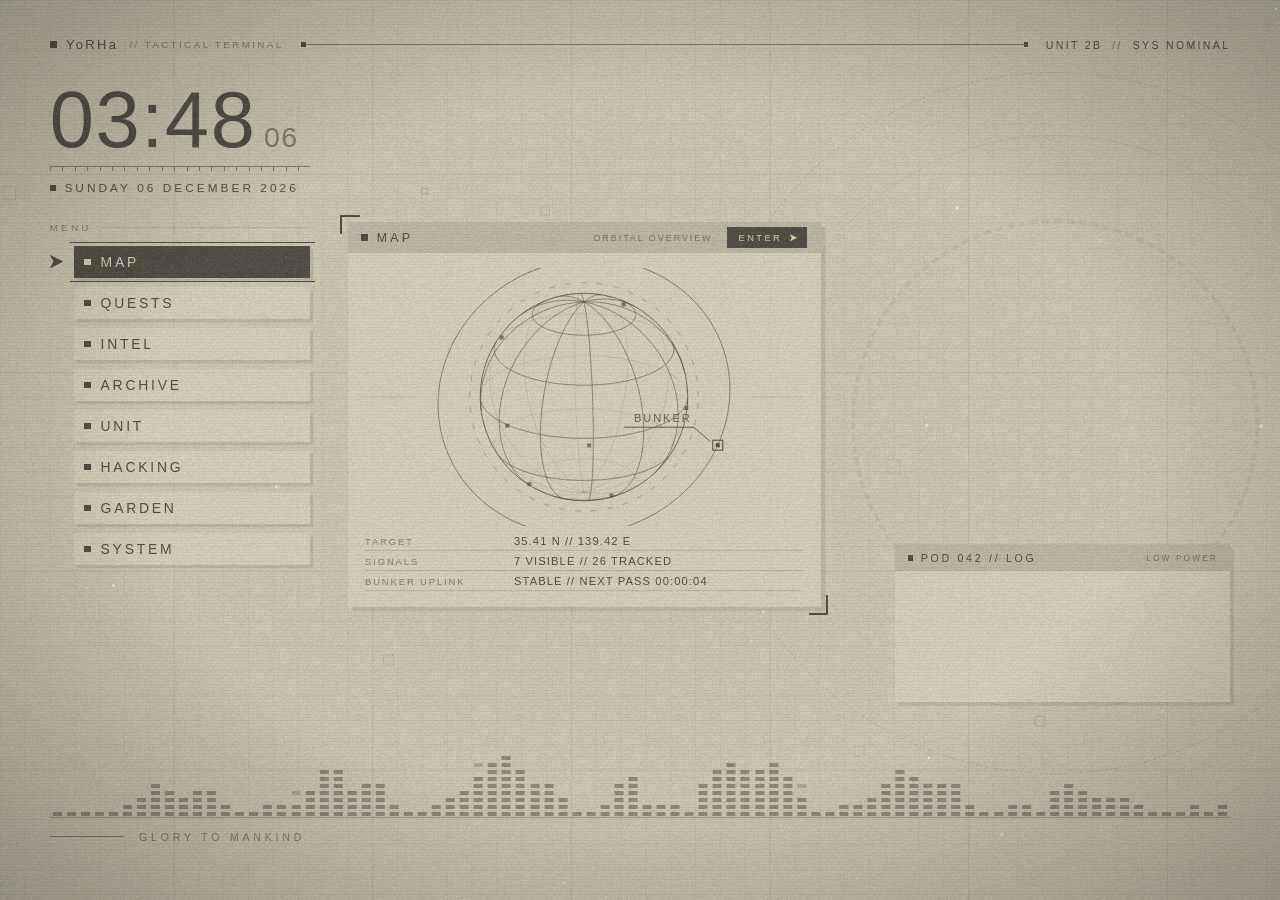
==== commit 17fe56c3: "Add in-wallpaper YoRHa Helper setup page and one-file download - SYSTEM > YORHA HELPER: numbered set" ====
--- a/index.html
+++ b/index.html
@@ -512,6 +512,19 @@
             <div class="note">SAVED ON THIS PC // CHANGING THE SAME PROPERTY IN WALLPAPER ENGINE REPLACES IT</div>
           </div>
 
+          <div class="pview" id="pv-system-helper">
+            <div class="orders-head hp-top"><span>YORHA HELPER // SETUP</span><span class="hp-state" id="hp-state">--</span><span class="cal-gap"></span><span class="btn ghost" id="hp-check">CHECK AGAIN</span><span class="btn" id="hp-switch">SWITCH ON</span></div>
+            <p class="hp-intro">Optional. It adds working music buttons in INTEL and TYPE ON PC KEYBOARD in the calendar and schedule editors. Everything else works without it.</p>
+            <ol class="hp-steps">
+              <li><span class="hp-n">01</span><span class="hp-t">On this PC, open github.com/CalebFrums/yorha-terminal in your web browser.</span></li>
+              <li><span class="hp-n">02</span><span class="hp-t">Click Download YoRHaHelper.zip near the top of the page, then unzip it into a folder you will keep, such as Documents.</span></li>
+              <li><span class="hp-n">03</span><span class="hp-t">In that folder, double-click Install-YoRHaHelper.cmd. If Windows asks, choose Run (or More info, then Run anyway). It starts now and with Windows.</span></li>
+              <li><span class="hp-n">04</span><span class="hp-t">Come back here and press SWITCH ON. A disclaimer explains what it does first.</span></li>
+              <li><span class="hp-n">05</span><span class="hp-t">The status above changes to ONLINE, and the music buttons in INTEL work.</span></li>
+            </ol>
+            <div class="note hp-note">TO REMOVE IT: DOUBLE-CLICK UNINSTALL-YORHAHELPER.CMD, THEN DELETE THE FOLDER // IT ONLY TALKS TO THIS PC, KEEPS NO LOG AND NEVER GOES ONLINE</div>
+          </div>
+
           <div class="pview" id="pv-system-about">
             <div class="about">
               <div class="about-title">YoRHa TACTICAL TERMINAL</div>
@@ -530,6 +543,7 @@
               <p>With this switch on, the wallpaper talks to it on this PC only (127.0.0.1) for two things: pressing the Windows media keys when you click previous, play/pause or next in INTEL, and opening a text box when you choose TYPE ON PC KEYBOARD.</p>
               <p>Privacy: nothing is sent to the internet or to the author. The helper keeps no log and writes no files, and it reads only what you type into its own text box. Your calendar and schedule stay on this PC.</p>
               <p>With the switch off, the wallpaper never contacts the helper. You can switch it off again here at any time.</p>
+              <p>Setup steps are in SYSTEM &gt; YORHA HELPER.</p>
             </div>
             <div class="ed-foot"><span class="btn" id="hn-on">SWITCH ON</span><span class="btn ghost" id="hn-cancel">CANCEL</span></div>
           </div>
--- a/style.css
+++ b/style.css
@@ -2003,6 +2003,19 @@
 .dlg-body p { margin: 0 0 1.1rem; font-size: 0.95rem; line-height: 1.7; letter-spacing: 0.05em; }
 .dlg-body p:nth-child(3) { padding-left: 0.9rem; border-left: 0.3rem solid var(--ink); }
 
+/* ---------- SYSTEM > YORHA HELPER (setup steps) ---------- */
+
+.hp-top { align-items: center; gap: 1.2rem; }
+.hp-top .btn { height: 2rem; padding: 0 1rem; font-size: 0.7rem; }
+.hp-state { padding: 0.15rem 0.6rem; border: 1px solid var(--ink-2); font-size: 0.72rem; letter-spacing: 0.2em; }
+.hp-state.ok { background: var(--ink); color: var(--hl-text); border-color: var(--ink); }
+.hp-intro { flex: none; max-width: 58rem; margin: 1.1rem 0 0.6rem; font-size: 0.92rem; line-height: 1.6; letter-spacing: 0.05em; }
+.hp-steps { flex: 1; min-height: 0; list-style: none; margin: 0; padding: 0; max-width: 62rem; }
+.hp-steps li { display: flex; align-items: baseline; gap: 1.2rem; padding: 0.85rem 0.6rem; border-bottom: 1px solid var(--ink-3); }
+.hp-n { flex: none; width: 2.6rem; padding: 0.1rem 0; text-align: center; background: var(--ink); color: var(--hl-text); font-size: 0.78rem; letter-spacing: 0.12em; }
+.hp-t { flex: 1; min-width: 0; font-size: 0.95rem; line-height: 1.55; letter-spacing: 0.04em; }
+.hp-note { flex: none; margin-top: 0.8rem; }
+
 /* ---------- entry editor + on-screen keyboard ---------- */
 
 #pl-edit {
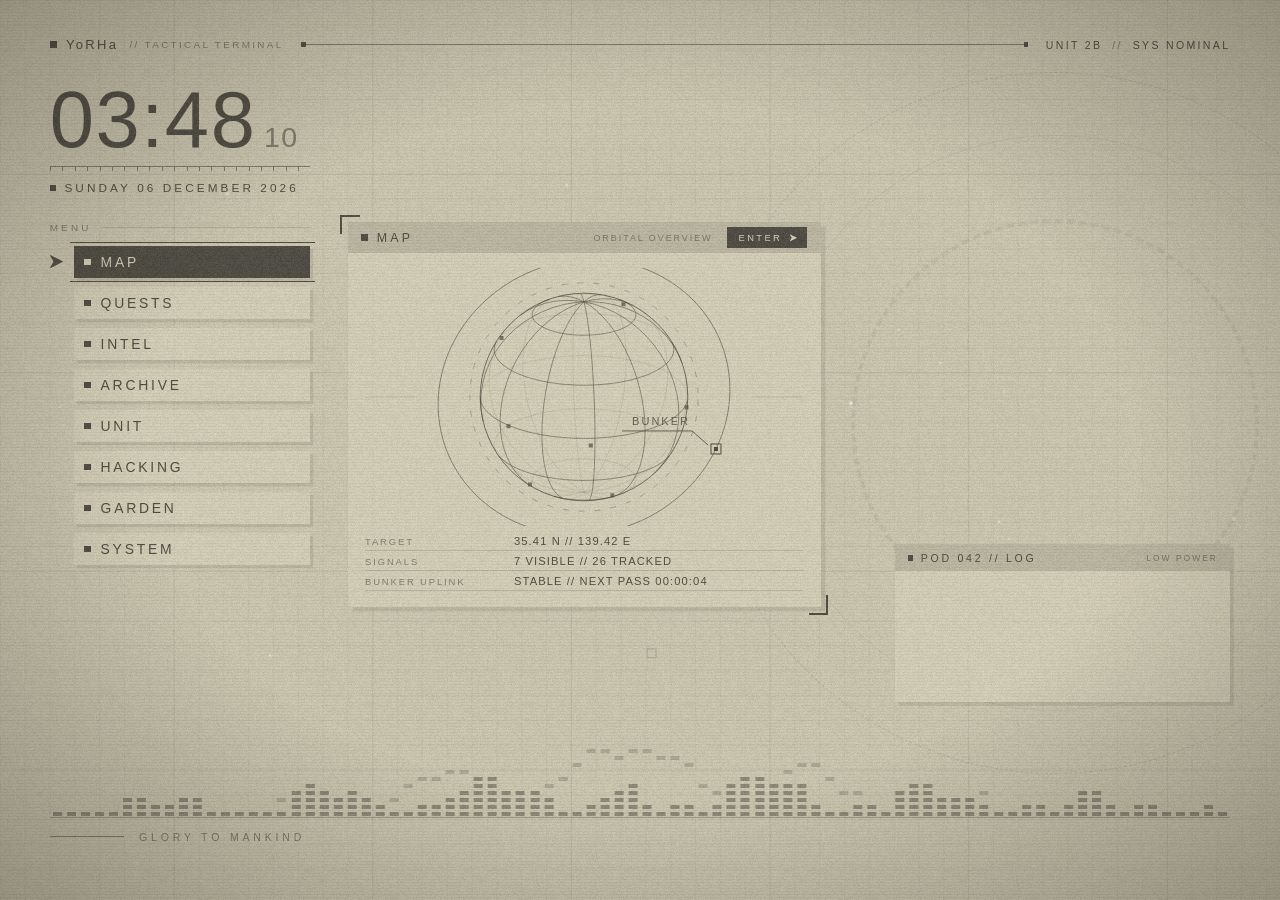
==== commit 45d0c4f7: "Add Korean and Chinese layouts to the on-screen keyboard - Korean: standard 2-set Hangul; jamo join " ====
--- a/index.html
+++ b/index.html
@@ -553,7 +553,7 @@
             <div class="band ed-band"><span class="sq"></span><span id="ed-head">NEW ENTRY</span><span class="ed-kind" id="ed-kind"></span></div>
             <div class="ed-field">
               <div class="ed-line">
-                <div class="ed-input empty" id="ed-input"><span id="ed-text"></span><span class="ed-caret"></span><span class="ed-ph">TYPE A TITLE OR PICK ONE</span><span class="ed-count" id="ed-count"></span></div>
+                <div class="ed-input empty" id="ed-input"><span id="ed-text"></span><span class="ed-comp" id="ed-comp"></span><span class="ed-caret"></span><span class="ed-ph">TYPE A TITLE OR PICK ONE</span><span class="ed-count" id="ed-count"></span></div>
                 <span class="btn ghost ed-pc" id="ed-pc"><svg viewBox="0 0 24 24"><path d="M2 6h20v12H2zM4 8v2h2V8zm3 0v2h2V8zm3 0v2h2V8zm3 0v2h2V8zm3 0v2h4V8zM4 11v2h3v-2zm4 0v2h2v-2zm3 0v2h2v-2zm3 0v2h2v-2zm3 0v2h3v-2zM6 14v2h12v-2z" fill="currentColor" fill-rule="evenodd"/></svg>TYPE ON PC KEYBOARD</span>
               </div>
               <div class="ed-chips ed-presets" id="ed-presets"></div>
--- a/style.css
+++ b/style.css
@@ -2082,10 +2082,21 @@
 .key.down, .key.on { background: var(--ink); color: var(--hl-text); border-color: var(--ink); }
 .key.blank { visibility: hidden; }
 .key.off { opacity: 0.3; pointer-events: none; }
-.kb-ctl .key { font-size: 0.66rem; letter-spacing: 0.14em; }
-.kb-ctl .key.tab { font-size: 0.78rem; letter-spacing: 0.04em; }
+.kb-ctl .key { font-size: 0.66rem; letter-spacing: 0.14em; white-space: nowrap; }
+/* Seven layout tabs: they keep a fixed width, the worded keys fit their label, SPACE takes the rest. */
+.kb-ctl .key.tab { flex: 0 0 2.6rem; font-size: 0.78rem; letter-spacing: 0.04em; }
+.kb-ctl .key.wide { flex: 0 0 auto; min-width: 4.4rem; padding: 0 0.6rem; }
+.kb-ctl .key.space { flex: 1 1 0; }
 .key.wide { flex: 1.5 1 0; }
 .key.space { flex: 4 1 0; }
+/* What is still being composed (pinyin letters, a Hangul syllable), and the pinyin candidate row. */
+.ed-comp { text-decoration: underline; text-decoration-thickness: 0.1rem; text-underline-offset: 0.3rem; }
+.kb-cand { height: 2.35rem; }
+.kb-cand.idle { border-bottom: 1px dashed var(--ink-3); }
+.kb-cand .key.cand { font-size: 1.3rem; }
+.kb-cand .key.raw { flex: 2.4 1 0; justify-content: flex-start; padding: 0 0.7rem; overflow: hidden; white-space: nowrap; font-size: 0.9rem; letter-spacing: 0.08em; }
+.kb-cand .key.pg { flex: 0.8 1 0; }
+.kb-cand .key.pg .chev.l { transform: scaleX(-1); }
 .ed-rows { flex: 1; min-height: 0; display: grid; grid-template-columns: minmax(0, 1fr) minmax(0, 1fr); column-gap: 2rem; align-content: start; }
 .ed-row { min-width: 0; display: flex; align-items: center; gap: 1rem; padding: 0.45rem 0.4rem; border-bottom: 1px solid var(--ink-3); }
 .ed-row.span2 { grid-column: 1 / -1; }
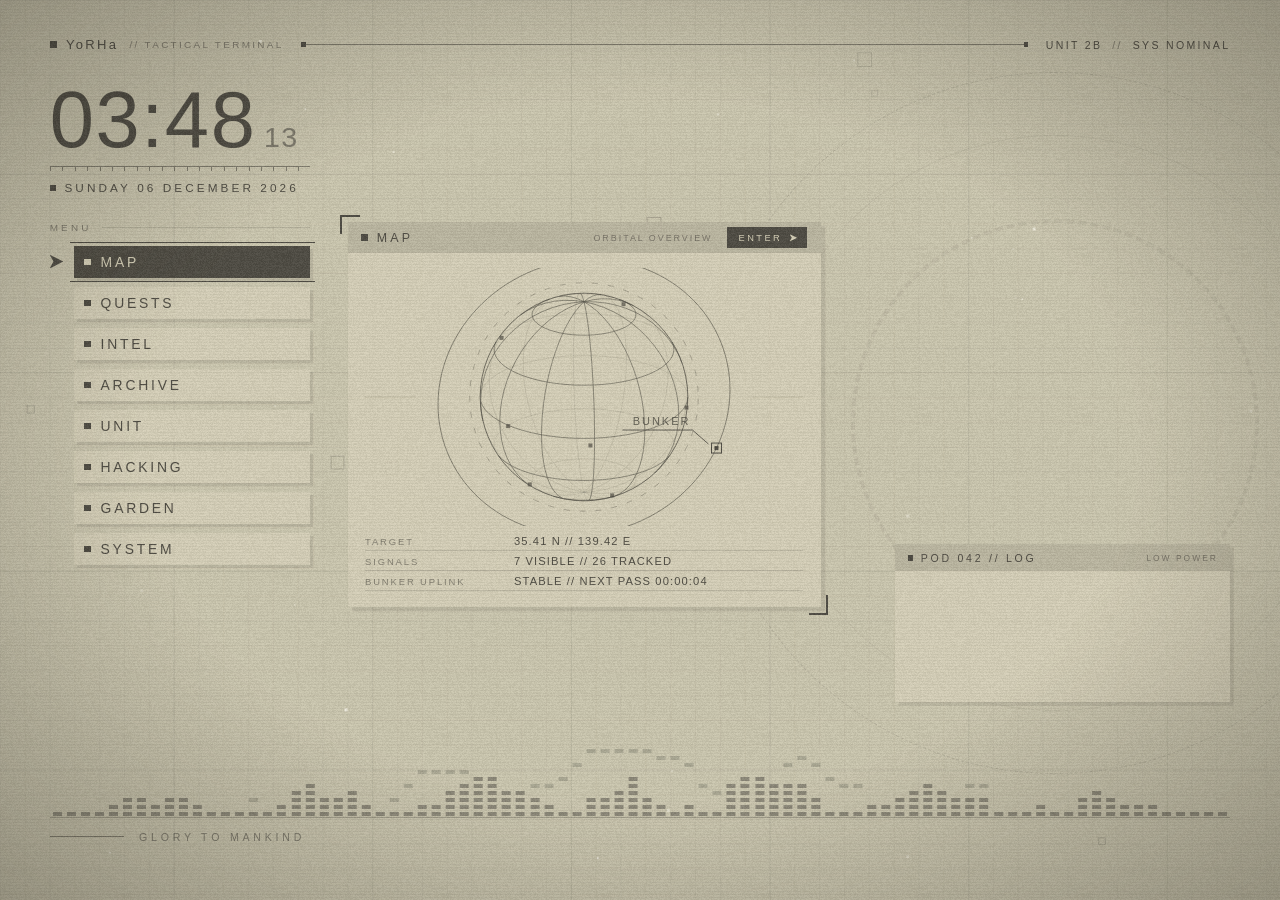
==== commit 7c0d556e: "Add PC stats to YoRHa Helper and show them in the wallpaper - Helper: GET /yorha/stats with processo" ====
--- a/index.html
+++ b/index.html
@@ -265,6 +265,11 @@
           <div class="wc-hint" id="wc-hint"></div>
           <div class="wc-foot"><span class="wc-count" id="wc-count"></span><span class="btn" id="wc-done">DONE</span><span class="btn ghost" id="wc-later">LATER</span></div>
         </aside>
+        <aside id="hub-stats">
+          <div class="pod-head"><span class="sq"></span>HARDWARE // MONITOR<span class="pod-state" id="hs-state">READING</span></div>
+          <div id="hs-body"></div>
+          <div id="hs-foot"></div>
+        </aside>
         <aside id="podlog">
           <div class="pod-head"><span class="sq"></span>POD 042 // LOG<span class="pod-state" id="pod-state">OBSERVING</span></div>
           <div id="pod-lines"></div>
@@ -397,6 +402,21 @@
             <div class="note" id="pm-note"></div>
           </div>
 
+          <div class="pview" id="pv-intel-hw">
+            <div class="hw-grid">
+              <div class="hw-col" id="hw-left"></div>
+              <div class="hw-col">
+                <div class="kv"><span class="k">SYSTEM TEMP</span><span class="v" id="hw-temp">--</span></div>
+                <div class="kv"><span class="k">NETWORK</span><span class="v" id="hw-net">--</span></div>
+                <div class="kv"><span class="k">SYSTEM UPTIME</span><span class="v" id="hw-up">--</span></div>
+                <div class="hw-drives" id="hw-drives"></div>
+              </div>
+            </div>
+            <div class="spark-title"><span class="sq"></span>LOAD HISTORY // CPU BARS, GPU LINE // 2 MIN</div>
+            <canvas id="hw-spark"></canvas>
+            <div class="note" id="hw-note"></div>
+          </div>
+
           <div class="pview" id="pv-intel-audio">
             <div class="table" id="audio-table"></div>
             <div class="pager" id="audio-pager"></div>
@@ -568,7 +588,7 @@
       </div>
 
       <div id="place-cards"></div>
-      <div id="place-hint"><span class="hint-tag">POD</span><span id="hint-pod"></span></div>
+      <div id="place-hint"><span class="hint-tag">POD</span><span id="hint-pod"></span><span id="place-stats"></span></div>
     </section>
 
     <footer id="footer"><div class="rule"></div><span id="footer-text">Glory to Mankind</span></footer>
--- a/style.css
+++ b/style.css
@@ -2145,3 +2145,36 @@
   .ag-week { grid-template-columns: repeat(7, 2.4rem); }
   .cal-side { width: 21rem; }
 }
+
+/* INTEL > HARDWARE */
+.hw-grid { flex: none; display: grid; grid-template-columns: repeat(2, minmax(0, 1fr)); column-gap: 2rem; }
+.hw-col { min-width: 0; }
+.hw-m .m-val { white-space: nowrap; }
+.hw-m .hw-sub { margin-top: 0.2rem; font-size: 0.68rem; letter-spacing: 0.1em; color: var(--ink-2); white-space: nowrap; overflow: hidden; text-overflow: ellipsis; }
+.hw-m .hw-sub:empty { display: none; }
+.hw-drives { margin-top: 0.4rem; }
+.hw-drive .bar { height: 0.6rem; padding: 0.1rem; }
+#pv-intel-hw .kv .k { width: 9.5rem; }
+#hw-spark { flex: 1; min-height: 2.5rem; width: 100%; margin-top: 0.5rem; }
+#pv-intel-hw.stale .hw-grid { opacity: 0.45; }
+
+/* Hardware strip under every place screen and hub box */
+#hint-pod { flex: 1; min-width: 0; }
+#place-stats { flex: none; display: none; align-items: center; gap: 1.4rem; margin-left: auto; visibility: visible; }
+#place-stats.show { display: flex; }
+.ps-i { display: inline-flex; align-items: center; gap: 0.45rem; letter-spacing: 0.1em; color: var(--ink); }
+.ps-i b { font-weight: normal; font-size: 0.68rem; letter-spacing: 0.22em; color: var(--ink-2); }
+.ps-bar { display: inline-block; width: 3.6rem; height: 0.55rem; padding: 0.08rem; border: 1px solid var(--ink-2); }
+.ps-bar > i { display: block; height: 100%; width: 0; background: var(--ink); transition: width 0.5s; }
+.ps-i.hot, .ps-i.hot b { color: rgb(var(--accent-rgb)); }
+.ps-i.hot .ps-bar > i { background: rgb(var(--accent-rgb)); }
+
+#hub-stats { display: none; margin-bottom: 1rem; background: var(--paper); box-shadow: 0.3rem 0.3rem 0 var(--drop); }
+#hub-stats.show { display: block; }
+#hub-stats.stale #hs-body, #hub-stats.stale #hs-foot { opacity: 0.45; }
+#hs-body { padding: 0.6rem 1.1rem 0.2rem; }
+#hs-body .meter { padding: 0.25rem 0; }
+#hs-foot { padding: 0.2rem 1.1rem 0.8rem; font-size: 0.7rem; letter-spacing: 0.12em; color: var(--ink-2); white-space: nowrap; overflow: hidden; text-overflow: ellipsis; }
+#hs-foot:empty { display: none; }
+
+.ps-v { display: inline-block; text-align: right; white-space: nowrap; overflow: hidden; font-variant-numeric: tabular-nums; }
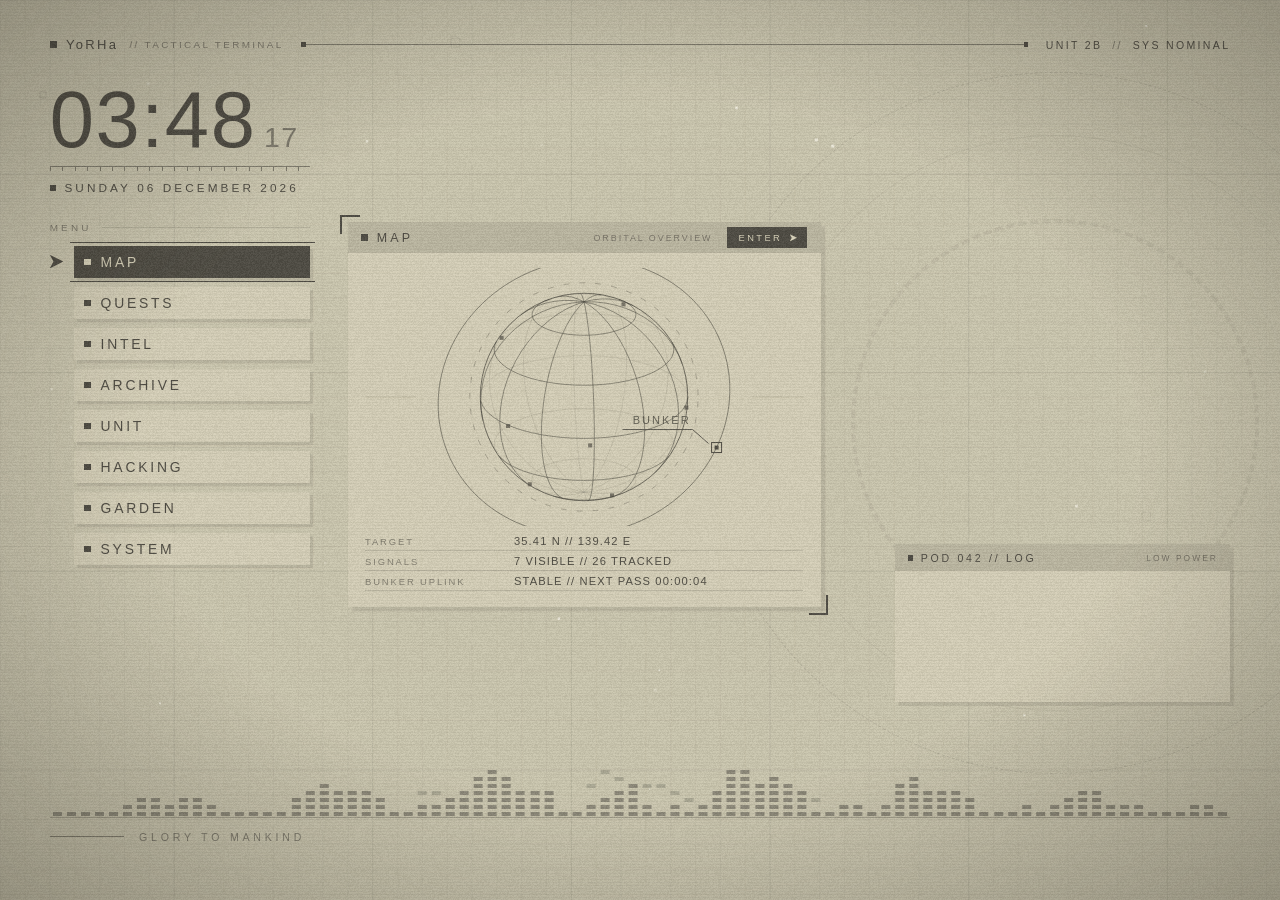
==== commit 4833b9e7: "Edit daily orders inside the wallpaper QUESTS > DAILY ORDERS gets NEW ORDER and an EDIT button on ea" ====
--- a/index.html
+++ b/index.html
@@ -265,11 +265,6 @@
           <div class="wc-hint" id="wc-hint"></div>
           <div class="wc-foot"><span class="wc-count" id="wc-count"></span><span class="btn" id="wc-done">DONE</span><span class="btn ghost" id="wc-later">LATER</span></div>
         </aside>
-        <aside id="hub-stats">
-          <div class="pod-head"><span class="sq"></span>HARDWARE // MONITOR<span class="pod-state" id="hs-state">READING</span></div>
-          <div id="hs-body"></div>
-          <div id="hs-foot"></div>
-        </aside>
         <aside id="podlog">
           <div class="pod-head"><span class="sq"></span>POD 042 // LOG<span class="pod-state" id="pod-state">OBSERVING</span></div>
           <div id="pod-lines"></div>
@@ -313,9 +308,9 @@
           <div class="pview" id="pv-quests-ops"><div class="ops-list" id="ops-list"></div></div>
 
           <div class="pview" id="pv-quests-orders">
-            <div class="orders-head"><span id="ord-date">--</span><span id="ord-count">--</span><span id="ord-streak">--</span></div>
+            <div class="orders-head ord-top"><span class="btn" id="ord-add">NEW ORDER</span><span id="ord-date">--</span><span id="ord-count">--</span><span id="ord-streak">--</span><span class="cal-gap"></span><span class="btn ghost" id="ord-reset">USE WALLPAPER ENGINE LIST</span></div>
             <ul class="orders" id="orders"></ul>
-            <div class="note">EDIT THE LIST IN THE WALLPAPER PROPERTIES // DAILY ORDERS (SEPARATE WITH |)</div>
+            <div class="note">CLICK AN ORDER TO MARK IT COMPLETE // EDIT TO CHANGE OR REMOVE IT // A NEW LIST IN THE WALLPAPER PROPERTIES REPLACES THIS ONE</div>
           </div>
 
           <div class="pview" id="pv-quests-timer">
@@ -400,21 +395,6 @@
             </div>
             <canvas id="pm-viz"></canvas>
             <div class="note" id="pm-note"></div>
-          </div>
-
-          <div class="pview" id="pv-intel-hw">
-            <div class="hw-grid">
-              <div class="hw-col" id="hw-left"></div>
-              <div class="hw-col">
-                <div class="kv"><span class="k">SYSTEM TEMP</span><span class="v" id="hw-temp">--</span></div>
-                <div class="kv"><span class="k">NETWORK</span><span class="v" id="hw-net">--</span></div>
-                <div class="kv"><span class="k">SYSTEM UPTIME</span><span class="v" id="hw-up">--</span></div>
-                <div class="hw-drives" id="hw-drives"></div>
-              </div>
-            </div>
-            <div class="spark-title"><span class="sq"></span>LOAD HISTORY // CPU BARS, GPU LINE // 2 MIN</div>
-            <canvas id="hw-spark"></canvas>
-            <div class="note" id="hw-note"></div>
           </div>
 
           <div class="pview" id="pv-intel-audio">
@@ -588,7 +568,7 @@
       </div>
 
       <div id="place-cards"></div>
-      <div id="place-hint"><span class="hint-tag">POD</span><span id="hint-pod"></span><span id="place-stats"></span></div>
+      <div id="place-hint"><span class="hint-tag">POD</span><span id="hint-pod"></span></div>
     </section>
 
     <footer id="footer"><div class="rule"></div><span id="footer-text">Glory to Mankind</span></footer>
--- a/style.css
+++ b/style.css
@@ -1263,7 +1263,22 @@
 .orders li.done .txt { color: var(--ink-2); text-decoration: line-through; text-decoration-thickness: 1px; }
 .orders .st { flex: none; font-size: 0.72rem; letter-spacing: 0.22em; color: var(--ink-2); }
 .orders li.done .st { color: var(--ink); }
-.orders li.empty { cursor: default; color: var(--ink-2); }
+.orders li.empty { color: var(--ink-2); }
+/* QUESTS > DAILY ORDERS: NEW ORDER and the way back to the property list in the head, EDIT on each row. */
+.ord-top { align-items: center; flex-wrap: wrap; row-gap: 0.6rem; }
+.ord-top #ord-date { color: var(--ink); }
+.ord-top .btn { height: 2rem; padding: 0 1rem; font-size: 0.72rem; }
+.orders .ord-edit {
+  flex: none;
+  padding: 0.25rem 0.8rem;
+  border: 1px solid var(--ink-2);
+  font-size: 0.68rem;
+  letter-spacing: 0.18em;
+  color: var(--ink);
+  transition: background 0.15s, color 0.15s, border-color 0.15s;
+}
+.orders li:hover .ord-edit { border-color: var(--ink); }
+.orders .ord-edit:hover { background: var(--ink); color: var(--hl-text); border-color: var(--ink); }
 .timer-wrap { flex: 1; min-height: 0; display: flex; align-items: center; gap: 3rem; }
 .timer-ring { position: relative; flex: none; width: 26rem; height: 26rem; max-height: 100%; }
 #timer-canvas { position: absolute; inset: 0; width: 100%; height: 100%; }
@@ -2045,6 +2060,8 @@
   white-space: pre;
   overflow: hidden;
 }
+.ed-input.long { font-size: 1.05rem; letter-spacing: 0.03em; }
+.ed-input.longer { font-size: 0.85rem; letter-spacing: 0; }
 .ed-line { display: flex; align-items: stretch; gap: 0.8rem; }
 .ed-line .ed-input { flex: 1; min-width: 0; }
 .ed-pc { height: auto; gap: 0.6rem; padding: 0 1rem; font-size: 0.68rem; letter-spacing: 0.16em; }
@@ -2145,36 +2162,3 @@
   .ag-week { grid-template-columns: repeat(7, 2.4rem); }
   .cal-side { width: 21rem; }
 }
-
-/* INTEL > HARDWARE */
-.hw-grid { flex: none; display: grid; grid-template-columns: repeat(2, minmax(0, 1fr)); column-gap: 2rem; }
-.hw-col { min-width: 0; }
-.hw-m .m-val { white-space: nowrap; }
-.hw-m .hw-sub { margin-top: 0.2rem; font-size: 0.68rem; letter-spacing: 0.1em; color: var(--ink-2); white-space: nowrap; overflow: hidden; text-overflow: ellipsis; }
-.hw-m .hw-sub:empty { display: none; }
-.hw-drives { margin-top: 0.4rem; }
-.hw-drive .bar { height: 0.6rem; padding: 0.1rem; }
-#pv-intel-hw .kv .k { width: 9.5rem; }
-#hw-spark { flex: 1; min-height: 2.5rem; width: 100%; margin-top: 0.5rem; }
-#pv-intel-hw.stale .hw-grid { opacity: 0.45; }
-
-/* Hardware strip under every place screen and hub box */
-#hint-pod { flex: 1; min-width: 0; }
-#place-stats { flex: none; display: none; align-items: center; gap: 1.4rem; margin-left: auto; visibility: visible; }
-#place-stats.show { display: flex; }
-.ps-i { display: inline-flex; align-items: center; gap: 0.45rem; letter-spacing: 0.1em; color: var(--ink); }
-.ps-i b { font-weight: normal; font-size: 0.68rem; letter-spacing: 0.22em; color: var(--ink-2); }
-.ps-bar { display: inline-block; width: 3.6rem; height: 0.55rem; padding: 0.08rem; border: 1px solid var(--ink-2); }
-.ps-bar > i { display: block; height: 100%; width: 0; background: var(--ink); transition: width 0.5s; }
-.ps-i.hot, .ps-i.hot b { color: rgb(var(--accent-rgb)); }
-.ps-i.hot .ps-bar > i { background: rgb(var(--accent-rgb)); }
-
-#hub-stats { display: none; margin-bottom: 1rem; background: var(--paper); box-shadow: 0.3rem 0.3rem 0 var(--drop); }
-#hub-stats.show { display: block; }
-#hub-stats.stale #hs-body, #hub-stats.stale #hs-foot { opacity: 0.45; }
-#hs-body { padding: 0.6rem 1.1rem 0.2rem; }
-#hs-body .meter { padding: 0.25rem 0; }
-#hs-foot { padding: 0.2rem 1.1rem 0.8rem; font-size: 0.7rem; letter-spacing: 0.12em; color: var(--ink-2); white-space: nowrap; overflow: hidden; text-overflow: ellipsis; }
-#hs-foot:empty { display: none; }
-
-.ps-v { display: inline-block; text-align: right; white-space: nowrap; overflow: hidden; font-variant-numeric: tabular-nums; }
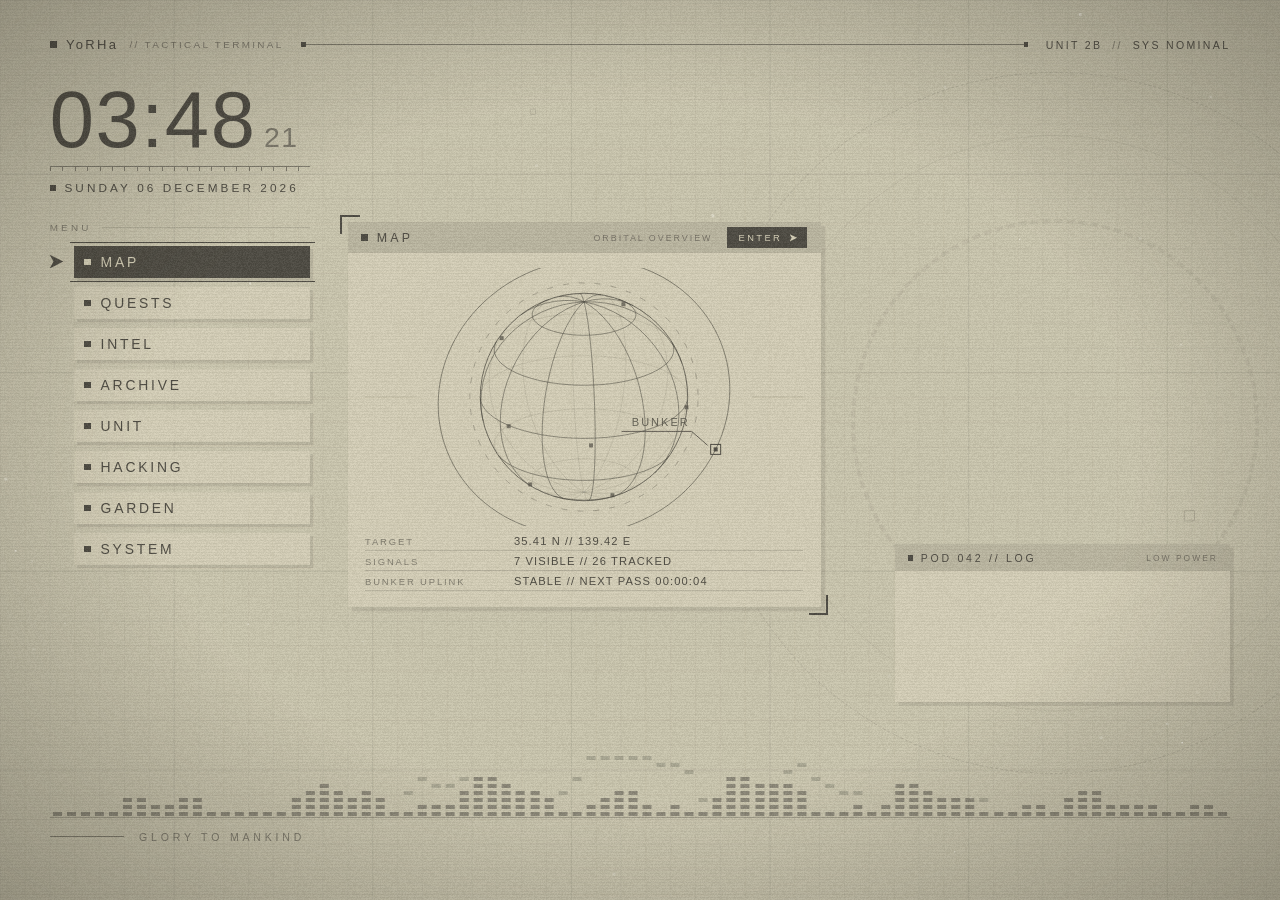
==== commit 74746581: "Pair YoRHa Helper with the wallpaper and fix audit findings YoRHa Helper 3: the wallpaper sends Orig" ====
--- a/index.html
+++ b/index.html
@@ -520,8 +520,10 @@
               <li><span class="hp-n">02</span><span class="hp-t">Click Download YoRHaHelper.zip near the top of the page, then unzip it into a folder you will keep, such as Documents.</span></li>
               <li><span class="hp-n">03</span><span class="hp-t">In that folder, double-click Install-YoRHaHelper.cmd. If Windows asks, choose Run (or More info, then Run anyway). It starts now and with Windows.</span></li>
               <li><span class="hp-n">04</span><span class="hp-t">Come back here and press SWITCH ON. A disclaimer explains what it does first.</span></li>
-              <li><span class="hp-n">05</span><span class="hp-t">The status above changes to ONLINE, and the music buttons in INTEL work.</span></li>
+              <li><span class="hp-n">05</span><span class="hp-t">Press PAIR, then type the six-digit code shown here into the box that YoRHa Helper opens.</span></li>
+              <li><span class="hp-n">06</span><span class="hp-t">The status above changes to ONLINE, and the music buttons in INTEL work.</span></li>
             </ol>
+            <div class="hp-pair" id="hp-pair"><span class="hp-pl">PAIRING CODE</span><span class="hp-code" id="hp-code">--- ---</span><span class="hp-pmsg" id="hp-pmsg"></span><span class="btn" id="hp-pairbtn">PAIR</span></div>
             <div class="note hp-note">TO REMOVE IT: DOUBLE-CLICK UNINSTALL-YORHAHELPER.CMD, THEN DELETE THE FOLDER // IT ONLY TALKS TO THIS PC, KEEPS NO LOG AND NEVER GOES ONLINE</div>
           </div>
 
@@ -541,7 +543,7 @@
             <div class="dlg-body">
               <p>YoRHa Helper is a small, optional program from this wallpaper's GitHub page (github.com/CalebFrums/yorha-terminal, folder helper). You download and start it yourself; the wallpaper cannot install anything.</p>
               <p>With this switch on, the wallpaper talks to it on this PC only (127.0.0.1) for two things: pressing the Windows media keys when you click previous, play/pause or next in INTEL, and opening a text box when you choose TYPE ON PC KEYBOARD.</p>
-              <p>Privacy: nothing is sent to the internet or to the author. The helper keeps no log and writes no files, and it reads only what you type into its own text box. Your calendar and schedule stay on this PC.</p>
+              <p>Privacy: nothing is sent to the internet or to the author. The helper keeps no log, and the only file it writes holds its pairing key. It reads only what you type into its own text box, and it obeys only a wallpaper you paired with it. Your calendar and schedule stay on this PC.</p>
               <p>With the switch off, the wallpaper never contacts the helper. You can switch it off again here at any time.</p>
               <p>Setup steps are in SYSTEM &gt; YORHA HELPER.</p>
             </div>
--- a/style.css
+++ b/style.css
@@ -2025,11 +2025,22 @@
 .hp-state { padding: 0.15rem 0.6rem; border: 1px solid var(--ink-2); font-size: 0.72rem; letter-spacing: 0.2em; }
 .hp-state.ok { background: var(--ink); color: var(--hl-text); border-color: var(--ink); }
 .hp-intro { flex: none; max-width: 58rem; margin: 1.1rem 0 0.6rem; font-size: 0.92rem; line-height: 1.6; letter-spacing: 0.05em; }
-.hp-steps { flex: 1; min-height: 0; list-style: none; margin: 0; padding: 0; max-width: 62rem; }
+.hp-steps { flex: 0 1 auto; min-height: 0; list-style: none; margin: 0; padding: 0; max-width: 62rem; }
 .hp-steps li { display: flex; align-items: baseline; gap: 1.2rem; padding: 0.85rem 0.6rem; border-bottom: 1px solid var(--ink-3); }
 .hp-n { flex: none; width: 2.6rem; padding: 0.1rem 0; text-align: center; background: var(--ink); color: var(--hl-text); font-size: 0.78rem; letter-spacing: 0.12em; }
 .hp-t { flex: 1; min-width: 0; font-size: 0.95rem; line-height: 1.55; letter-spacing: 0.04em; }
-.hp-note { flex: none; margin-top: 0.8rem; }
+.hp-note { flex: none; margin-top: auto; padding-top: 0.8rem; }
+/* Pairing row: shown while the helper answers but does not know this wallpaper yet. */
+.hp-pair { display: none; flex: none; align-items: center; gap: 1.2rem; max-width: 62rem; margin-top: 0.8rem; padding: 0.7rem 0.6rem;
+  border: 1px solid var(--ink); background: rgba(var(--ink-rgb), 0.06); }
+.hp-pair.show { display: flex; animation: pv-in 0.3s ease-out 1; }
+.hp-pl { flex: none; font-size: 0.72rem; letter-spacing: 0.2em; }
+.hp-code { flex: none; min-width: 7.6em; padding: 0.2rem 0.7rem; background: var(--ink); color: var(--hl-text); font-size: 1.35rem;
+  letter-spacing: 0.18em; text-align: center; font-variant-numeric: tabular-nums; }
+.hp-pair.busy .hp-pmsg::before { content: ""; display: inline-block; width: 0.42rem; height: 0.42rem; margin-right: 0.5rem;
+  background: currentColor; animation: blink 1.2s steps(1) infinite; }
+.hp-pmsg { flex: 1; min-width: 0; font-size: 0.78rem; line-height: 1.45; letter-spacing: 0.1em; }
+.hp-pair .btn { flex: none; height: 2rem; padding: 0 1.4rem; font-size: 0.7rem; }
 
 /* ---------- entry editor + on-screen keyboard ---------- */
 
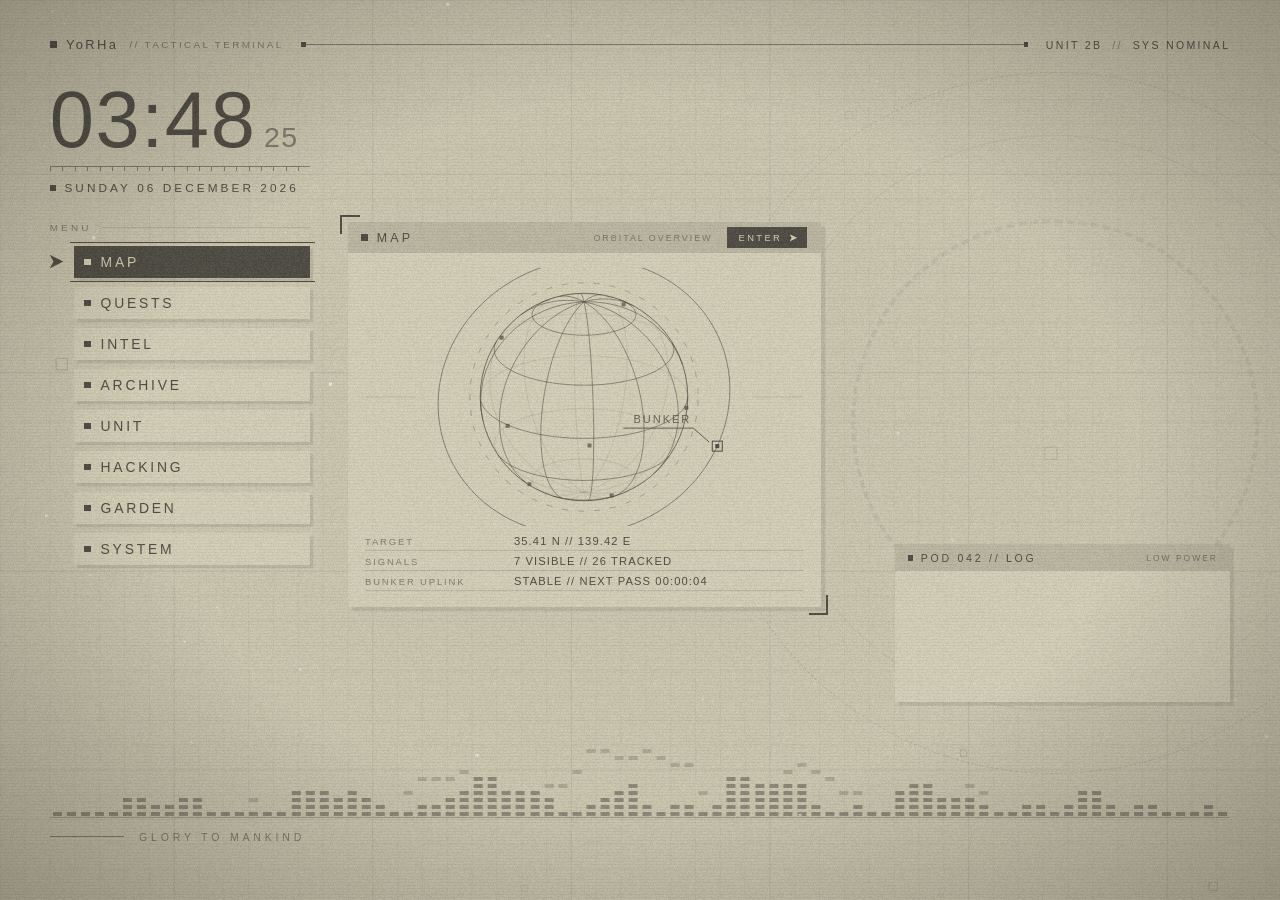
==== commit ade272e3: "Pairing: tell people to click the YoRHa Helper box before typing The pairing box does not take the k" ====
--- a/index.html
+++ b/index.html
@@ -520,7 +520,7 @@
               <li><span class="hp-n">02</span><span class="hp-t">Click Download YoRHaHelper.zip near the top of the page, then unzip it into a folder you will keep, such as Documents.</span></li>
               <li><span class="hp-n">03</span><span class="hp-t">In that folder, double-click Install-YoRHaHelper.cmd. If Windows asks, choose Run (or More info, then Run anyway). It starts now and with Windows.</span></li>
               <li><span class="hp-n">04</span><span class="hp-t">Come back here and press SWITCH ON. A disclaimer explains what it does first.</span></li>
-              <li><span class="hp-n">05</span><span class="hp-t">Press PAIR, then type the six-digit code shown here into the box that YoRHa Helper opens.</span></li>
+              <li><span class="hp-n">05</span><span class="hp-t">Press PAIR, click the box that YoRHa Helper opens, then type the six-digit code shown here.</span></li>
               <li><span class="hp-n">06</span><span class="hp-t">The status above changes to ONLINE, and the music buttons in INTEL work.</span></li>
             </ol>
             <div class="hp-pair" id="hp-pair"><span class="hp-pl">PAIRING CODE</span><span class="hp-code" id="hp-code">--- ---</span><span class="hp-pmsg" id="hp-pmsg"></span><span class="btn" id="hp-pairbtn">PAIR</span></div>
